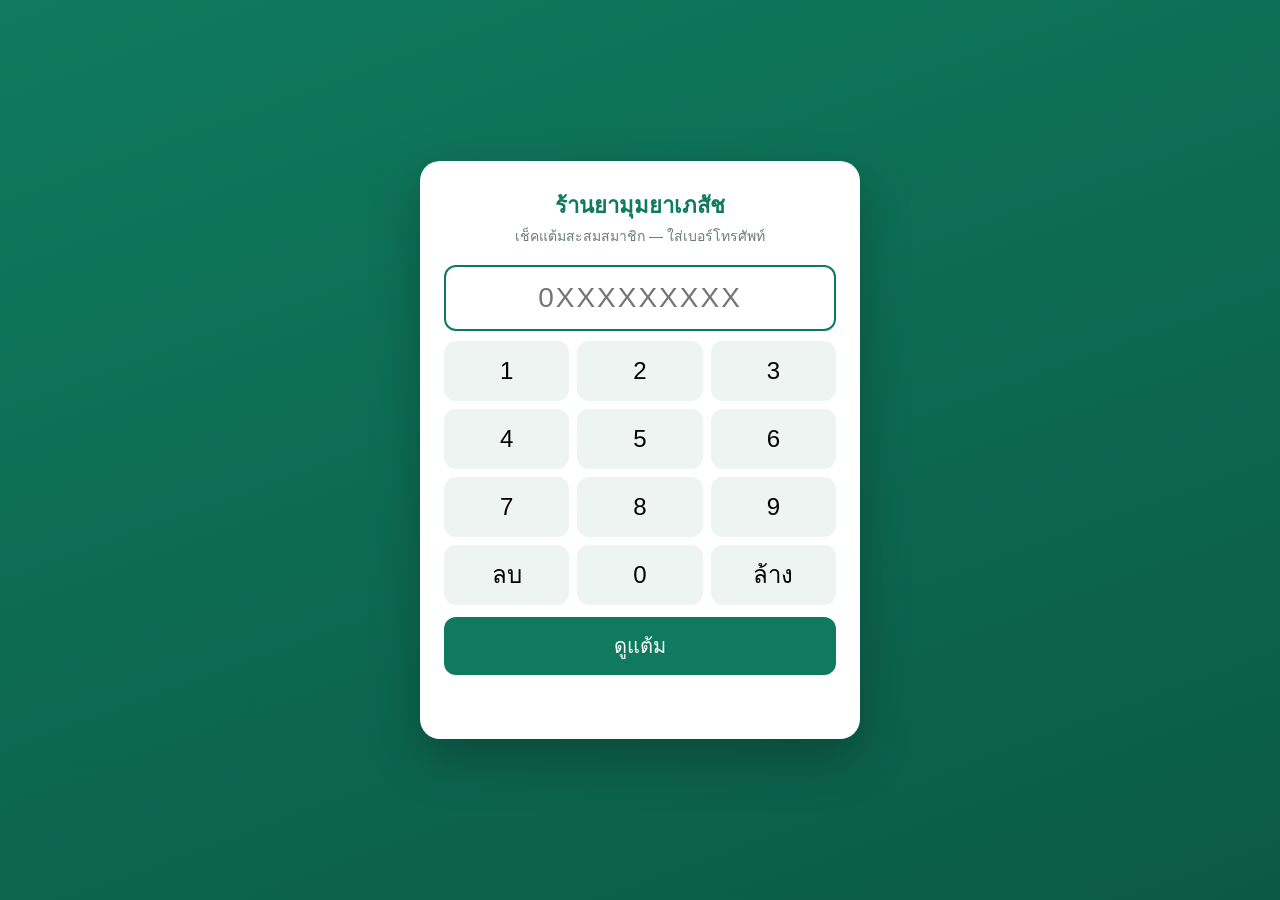
==== wwwroot/check.html @ e4d6a897 "ระบบสมาชิก ร้านยามุมยาเภสัช v1.1.0 (เชื่อม CW Pharma + อัปเดตอัตโนมัติ)" ====
<!doctype html>
<html lang="th">
<head>
<meta charset="utf-8">
<meta name="viewport" content="width=device-width, initial-scale=1">
<title>เช็คแต้มสมาชิก</title>
<style>
  :root { --brand: #0f7a5f; --ink: #1d2b28; --muted: #6b7c78; --line: #e2e9e7;
    --member: #7a8a86; --silver: #8d99ae; --gold: #c9971c; --platinum: #4b3f8f; }
  * { box-sizing: border-box; }
  body { margin: 0; min-height: 100vh; background: linear-gradient(160deg, #0f7a5f, #0b5a47); color: var(--ink);
    font: 17px/1.5 "Leelawadee UI", "Sarabun", "Noto Sans Thai", Tahoma, sans-serif; display: grid; place-items: center; padding: 16px; }
  .box { background: #fff; border-radius: 20px; width: min(440px, 100%); padding: 28px 24px; box-shadow: 0 20px 50px rgba(0,0,0,.25); text-align: center; }
  h1 { font-size: 22px; margin: 0 0 4px; color: var(--brand); }
  .muted { color: var(--muted); font-size: 14px; }
  input { width: 100%; font: inherit; font-size: 28px; letter-spacing: 2px; text-align: center; padding: 10px; border: 2px solid var(--line); border-radius: 12px; margin: 18px 0 10px; }
  input:focus { outline: none; border-color: var(--brand); }
  .pad { display: grid; grid-template-columns: repeat(3, 1fr); gap: 8px; }
  .pad button { font: inherit; font-size: 24px; padding: 12px; border: 0; border-radius: 12px; background: #eef4f2; cursor: pointer; }
  .pad button:active { background: #d6e9e2; }
  .go { width: 100%; margin-top: 12px; padding: 14px; font: inherit; font-size: 20px; border: 0; border-radius: 12px; background: var(--brand); color: #fff; cursor: pointer; }
  .pts { font-size: 64px; font-weight: 800; color: var(--brand); line-height: 1; margin: 10px 0 4px; }
  .badge { display: inline-block; padding: 2px 14px; border-radius: 99px; color: #fff; font-weight: 600; font-size: 15px; }
  .t-member { background: var(--member); } .t-silver { background: var(--silver); } .t-gold { background: var(--gold); } .t-platinum { background: var(--platinum); }
  .rw { display: flex; justify-content: space-between; padding: 8px 0; border-bottom: 1px solid var(--line); font-size: 15px; text-align: left; }
  .rw.ok b { color: var(--brand); }
  .err { color: #c0392b; margin-top: 10px; min-height: 1.5em; }
</style>
</head>
<body>
<div class="box" id="box"></div>
<script>
const TIER = { member: 'สมาชิก', silver: 'ซิลเวอร์', gold: 'โกลด์', platinum: 'แพลทินัม' };
const box = document.getElementById('box');
const esc = s => String(s ?? '').replace(/[&<>"']/g, c => ({ '&': '&amp;', '<': '&lt;', '>': '&gt;', '"': '&quot;', "'": '&#39;' }[c]));
const n = v => Number(v || 0).toLocaleString('th-TH', { maximumFractionDigits: 0 });
let shop = 'ร้านยามุมยาเภสัช', timer;

function form(msg = '') {
  clearTimeout(timer);
  box.innerHTML = `<h1>${esc(shop)}</h1><div class="muted">เช็คแต้มสะสมสมาชิก — ใส่เบอร์โทรศัพท์</div>
    <input id="ph" inputmode="numeric" maxlength="10" placeholder="0XXXXXXXXX" autofocus>
    <div class="pad">${[1,2,3,4,5,6,7,8,9,'ลบ',0,'ล้าง'].map(k => `<button data-k="${k}">${k}</button>`).join('')}</div>
    <button class="go" id="go">ดูแต้ม</button><div class="err">${esc(msg)}</div>`;
  const ph = document.getElementById('ph');
  box.querySelectorAll('[data-k]').forEach(b => b.onclick = () => {
    const k = b.dataset.k;
    ph.value = k === 'ลบ' ? ph.value.slice(0, -1) : k === 'ล้าง' ? '' : (ph.value + k).slice(0, 10);
  });
  ph.onkeydown = e => { if (e.key === 'Enter') check(ph.value); };
  document.getElementById('go').onclick = () => check(ph.value);
}

async function check(phone) {
  const res = await fetch('/api/check?phone=' + encodeURIComponent(phone));
  const d = await res.json();
  if (!res.ok) return form(d.error);
  box.innerHTML = `<div class="muted">สวัสดีคุณ</div><h1>${esc(d.name)}</h1>
    <div><span class="badge t-${d.tier}">${TIER[d.tier]}</span></div>
    <div class="pts">${n(d.points)}</div><div class="muted">แต้มสะสม</div>
    ${d.benefit ? `<p>สิทธิพิเศษ: ${esc(d.benefit)}</p>` : ''}
    ${d.nextTier ? `<p class="muted">ซื้อเพิ่มอีก ฿${n(d.toNextTier)} ภายใน 12 เดือน เพื่อเป็นระดับ ${TIER[d.nextTier]}</p>` : ''}
    <div style="margin-top:14px">${d.rewards.map(r => `<div class="rw ${d.points >= r.Points ? 'ok' : ''}"><span>${esc(r.Name)}</span><b>${n(r.Points)} แต้ม</b></div>`).join('')}</div>
    <p class="muted">แจ้งพนักงานเพื่อแลกของรางวัล</p><button class="go" onclick="form()">เสร็จสิ้น</button>`;
  timer = setTimeout(form, 20000);
}

fetch('/api/settings').then(r => r.json()).then(s => { shop = s.ShopName || shop; form(); }).catch(() => form());
</script>
</body>
</html>
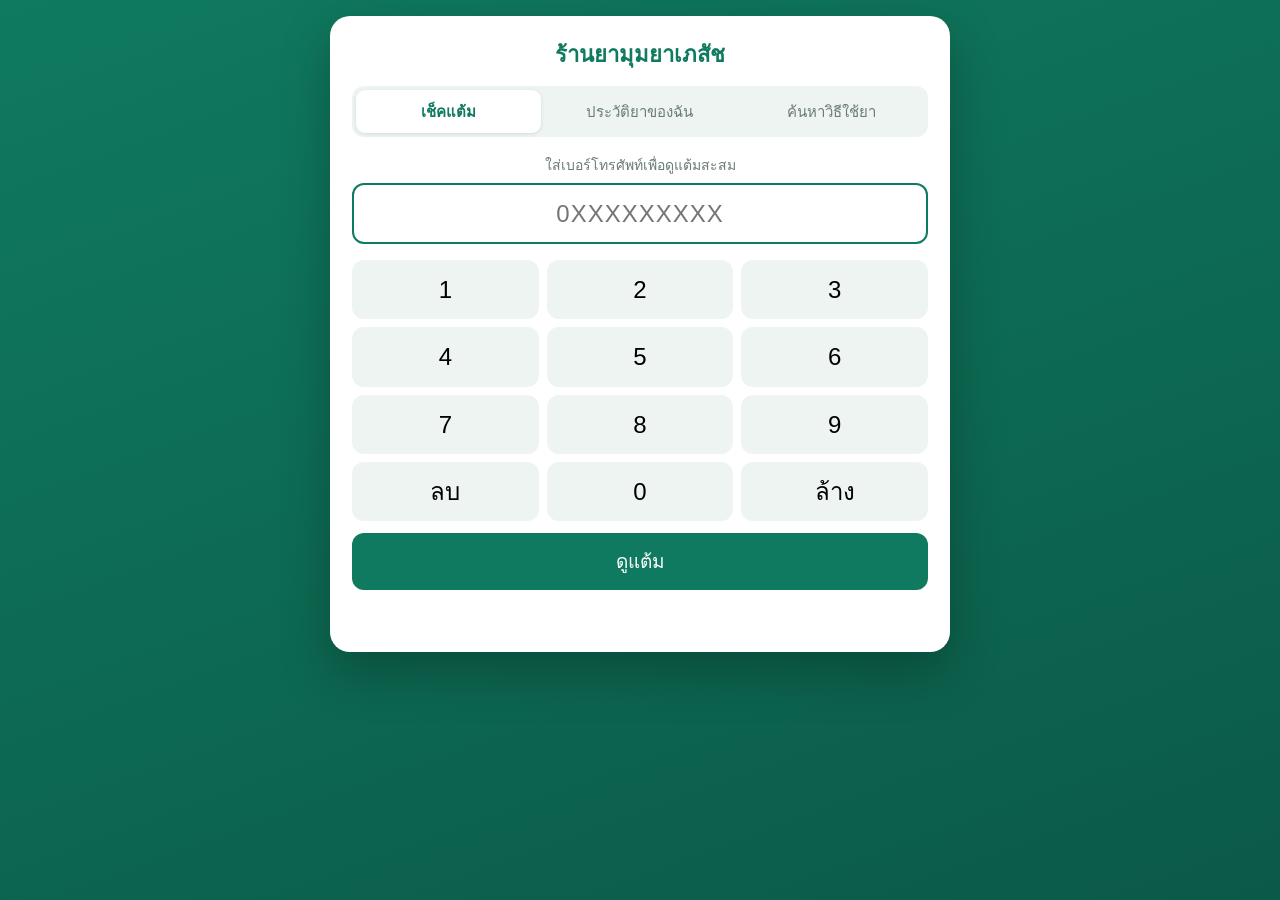
==== commit 764b88f8: "v1.2.0: ประวัติการจ่ายยาสำหรับลูกค้า และค้นหาวิธีใช้ยา - หน้าลูกค้าเพิ่มแท็บ "ประวัติยาของฉัน" (เบอร" ====
--- a/wwwroot/check.html
+++ b/wwwroot/check.html
@@ -3,69 +3,244 @@
 <head>
 <meta charset="utf-8">
 <meta name="viewport" content="width=device-width, initial-scale=1">
-<title>เช็คแต้มสมาชิก</title>
+<title>บริการลูกค้า</title>
 <style>
-  :root { --brand: #0f7a5f; --ink: #1d2b28; --muted: #6b7c78; --line: #e2e9e7;
+  :root { --brand: #0f7a5f; --brand-2: #e6f4ef; --ink: #1d2b28; --muted: #6b7c78; --line: #e2e9e7;
+    --danger: #c0392b; --danger-bg: #fdecea; --warn-bg: #fff6e0;
     --member: #7a8a86; --silver: #8d99ae; --gold: #c9971c; --platinum: #4b3f8f; }
   * { box-sizing: border-box; }
   body { margin: 0; min-height: 100vh; background: linear-gradient(160deg, #0f7a5f, #0b5a47); color: var(--ink);
-    font: 17px/1.5 "Leelawadee UI", "Sarabun", "Noto Sans Thai", Tahoma, sans-serif; display: grid; place-items: center; padding: 16px; }
-  .box { background: #fff; border-radius: 20px; width: min(440px, 100%); padding: 28px 24px; box-shadow: 0 20px 50px rgba(0,0,0,.25); text-align: center; }
-  h1 { font-size: 22px; margin: 0 0 4px; color: var(--brand); }
+    font: 17px/1.55 "Leelawadee UI", "Sarabun", "Noto Sans Thai", Tahoma, sans-serif; padding: 16px; overflow-x: hidden; }
+  .box { background: #fff; border-radius: 20px; width: min(620px, 100%); margin: 0 auto; padding: 22px 22px 26px; box-shadow: 0 20px 50px rgba(0,0,0,.25); }
+  h1 { font-size: 22px; margin: 0; color: var(--brand); text-align: center; }
+  h2 { font-size: 19px; margin: 0 0 4px; }
   .muted { color: var(--muted); font-size: 14px; }
-  input { width: 100%; font: inherit; font-size: 28px; letter-spacing: 2px; text-align: center; padding: 10px; border: 2px solid var(--line); border-radius: 12px; margin: 18px 0 10px; }
+  .center { text-align: center; }
+  .tabs { display: grid; grid-template-columns: repeat(3, 1fr); gap: 6px; margin: 14px 0 18px; background: #eef4f2; padding: 4px; border-radius: 12px; }
+  .tabs button { font: inherit; font-size: 15px; border: 0; background: none; padding: 10px 4px; border-radius: 9px; cursor: pointer; color: var(--muted); }
+  .tabs button.on { background: #fff; color: var(--brand); font-weight: 700; box-shadow: 0 1px 4px rgba(0,0,0,.1); }
+  input { width: 100%; font: inherit; font-size: 24px; letter-spacing: 1px; text-align: center; padding: 10px; border: 2px solid var(--line); border-radius: 12px; margin: 6px 0; }
   input:focus { outline: none; border-color: var(--brand); }
-  .pad { display: grid; grid-template-columns: repeat(3, 1fr); gap: 8px; }
-  .pad button { font: inherit; font-size: 24px; padding: 12px; border: 0; border-radius: 12px; background: #eef4f2; cursor: pointer; }
+  input.search { text-align: left; font-size: 19px; letter-spacing: 0; }
+  label.lb { display: block; font-size: 14px; color: var(--muted); margin-top: 8px; }
+  .pad { display: grid; grid-template-columns: repeat(3, 1fr); gap: 8px; margin-top: 10px; }
+  .pad button { font: inherit; font-size: 24px; padding: 11px; border: 0; border-radius: 12px; background: #eef4f2; cursor: pointer; }
   .pad button:active { background: #d6e9e2; }
-  .go { width: 100%; margin-top: 12px; padding: 14px; font: inherit; font-size: 20px; border: 0; border-radius: 12px; background: var(--brand); color: #fff; cursor: pointer; }
+  .go { width: 100%; margin-top: 12px; padding: 14px; font: inherit; font-size: 19px; border: 0; border-radius: 12px; background: var(--brand); color: #fff; cursor: pointer; }
+  .go.light { background: #eef4f2; color: var(--ink); }
   .pts { font-size: 64px; font-weight: 800; color: var(--brand); line-height: 1; margin: 10px 0 4px; }
   .badge { display: inline-block; padding: 2px 14px; border-radius: 99px; color: #fff; font-weight: 600; font-size: 15px; }
   .t-member { background: var(--member); } .t-silver { background: var(--silver); } .t-gold { background: var(--gold); } .t-platinum { background: var(--platinum); }
-  .rw { display: flex; justify-content: space-between; padding: 8px 0; border-bottom: 1px solid var(--line); font-size: 15px; text-align: left; }
+  .rw { display: flex; justify-content: space-between; gap: 10px; padding: 8px 0; border-bottom: 1px solid var(--line); font-size: 15px; }
   .rw.ok b { color: var(--brand); }
-  .err { color: #c0392b; margin-top: 10px; min-height: 1.5em; }
+  .err { color: var(--danger); margin-top: 10px; min-height: 1.5em; text-align: center; }
+  .list { margin-top: 10px; }
+  .item { display: block; width: 100%; text-align: left; font: inherit; background: none; border: 0; border-bottom: 1px solid var(--line); padding: 11px 4px; cursor: pointer; }
+  .item:hover { background: var(--brand-2); }
+  .item .nm { font-weight: 600; }
+  .item .sub { font-size: 14px; color: var(--muted); }
+  .item[disabled] { cursor: default; }
+  .item[disabled]:hover { background: none; }
+  .bill { margin-top: 14px; }
+  .bill-h { font-size: 14px; color: var(--muted); background: #f5f8f7; padding: 6px 10px; border-radius: 8px; }
+  .chips { display: flex; gap: 6px; margin: 10px 0 2px; }
+  .chip { font: inherit; font-size: 14px; padding: 6px 14px; border-radius: 99px; border: 1px solid var(--line); background: #fff; cursor: pointer; }
+  .chip.on { background: var(--brand); color: #fff; border-color: var(--brand); }
+  .sec { margin-top: 14px; }
+  .sec h3 { font-size: 15px; margin: 0 0 4px; color: var(--brand); }
+  .sec .txt { white-space: pre-line; background: #f7faf9; border-radius: 10px; padding: 10px 12px; }
+  .sec.warn h3 { color: var(--danger); }
+  .sec.warn .txt { background: var(--danger-bg); }
+  .note { margin-top: 16px; font-size: 13px; color: #8a5a00; background: var(--warn-bg); padding: 8px 12px; border-radius: 10px; }
+  .back { font: inherit; border: 0; background: none; color: var(--brand); cursor: pointer; padding: 0; margin-bottom: 8px; }
+  .tag { display: inline-block; font-size: 12px; padding: 0 8px; border-radius: 6px; background: var(--danger-bg); color: var(--danger); margin-left: 6px; }
+  .row-top { display: flex; justify-content: space-between; align-items: flex-start; gap: 10px; }
 </style>
 </head>
 <body>
-<div class="box" id="box"></div>
+<div class="box">
+  <h1 id="shop">ร้านยามุมยาเภสัช</h1>
+  <div class="tabs">
+    <button data-tab="points">เช็คแต้ม</button>
+    <button data-tab="history">ประวัติยาของฉัน</button>
+    <button data-tab="drugs">ค้นหาวิธีใช้ยา</button>
+  </div>
+  <div id="view"></div>
+</div>
 <script>
 const TIER = { member: 'สมาชิก', silver: 'ซิลเวอร์', gold: 'โกลด์', platinum: 'แพลทินัม' };
-const box = document.getElementById('box');
+const view = document.getElementById('view');
 const esc = s => String(s ?? '').replace(/[&<>"']/g, c => ({ '&': '&amp;', '<': '&lt;', '>': '&gt;', '"': '&quot;', "'": '&#39;' }[c]));
-const n = v => Number(v || 0).toLocaleString('th-TH', { maximumFractionDigits: 0 });
-let shop = 'ร้านยามุมยาเภสัช', timer;
-
-function form(msg = '') {
-  clearTimeout(timer);
-  box.innerHTML = `<h1>${esc(shop)}</h1><div class="muted">เช็คแต้มสะสมสมาชิก — ใส่เบอร์โทรศัพท์</div>
-    <input id="ph" inputmode="numeric" maxlength="10" placeholder="0XXXXXXXXX" autofocus>
-    <div class="pad">${[1,2,3,4,5,6,7,8,9,'ลบ',0,'ล้าง'].map(k => `<button data-k="${k}">${k}</button>`).join('')}</div>
-    <button class="go" id="go">ดูแต้ม</button><div class="err">${esc(msg)}</div>`;
-  const ph = document.getElementById('ph');
-  box.querySelectorAll('[data-k]').forEach(b => b.onclick = () => {
-    const k = b.dataset.k;
-    ph.value = k === 'ลบ' ? ph.value.slice(0, -1) : k === 'ล้าง' ? '' : (ph.value + k).slice(0, 10);
+const n = v => Number(v || 0).toLocaleString('th-TH', { maximumFractionDigits: 2 });
+const dateTh = s => s ? new Date(s.replace(' ', 'T')).toLocaleDateString('th-TH', { day: 'numeric', month: 'short', year: '2-digit' }) : '-';
+// ข้อความในฉลากยาบางตัวมีเครื่องหมาย markdown (** #) — ตัดออกให้อ่านง่าย
+const clean = s => String(s ?? '').replace(/\*\*/g, '').replace(/^#+\s*/gm, '').trim();
+let idleTimer, current = '';
+
+async function api(path, body) {
+  const res = await fetch('/api/' + path, body ? { method: 'POST', headers: { 'Content-Type': 'application/json' }, body: JSON.stringify(body) } : {});
+  const d = await res.json().catch(() => ({ error: 'เชื่อมต่อไม่ได้' }));
+  if (!res.ok) throw new Error(d.error || 'เกิดข้อผิดพลาด');
+  return d;
+}
+
+// ข้อมูลส่วนตัวบนจอ (แต้ม/ประวัติยา) ล้างเองเมื่อไม่มีการใช้งาน
+function armIdle(ms, fn) { clearTimeout(idleTimer); idleTimer = setTimeout(fn, ms); }
+['click', 'keydown', 'touchstart'].forEach(ev => document.addEventListener(ev, () => { if (idleTimer && current !== 'drugs') armIdle(idleMs, idleFn); }, true));
+let idleMs = 0, idleFn = null;
+function privateScreen(ms, fn) { idleMs = ms; idleFn = fn; armIdle(ms, fn); }
+function publicScreen() { clearTimeout(idleTimer); idleTimer = null; }
+
+function show(tab) {
+  current = tab;
+  document.querySelectorAll('[data-tab]').forEach(b => b.classList.toggle('on', b.dataset.tab === tab));
+  if (location.hash !== '#' + tab) history.replaceState(null, '', '#' + tab);
+  publicScreen();
+  ({ points: pointsForm, history: historyForm, drugs: drugSearch })[tab]();
+}
+document.querySelectorAll('[data-tab]').forEach(b => b.onclick = () => show(b.dataset.tab));
+
+function keypad(fields) {
+  let target = fields[0];
+  fields.forEach(f => ['focus', 'pointerdown', 'click'].forEach(ev => f.addEventListener(ev, () => target = f)));
+  view.querySelectorAll('[data-k]').forEach(b => {
+    b.onmousedown = e => e.preventDefault(); // กดปุ่มแล้วช่องที่พิมพ์อยู่ไม่หลุดโฟกัส
+    b.onclick = () => {
+      const k = b.dataset.k, max = +target.maxLength || 10;
+      target.value = k === 'ลบ' ? target.value.slice(0, -1) : k === 'ล้าง' ? '' : (target.value + k).slice(0, max);
+      if (target === fields[0] && fields[1] && target.value.length >= 10) { target = fields[1]; fields[1].focus(); }
+    };
   });
-  ph.onkeydown = e => { if (e.key === 'Enter') check(ph.value); };
-  document.getElementById('go').onclick = () => check(ph.value);
-}
-
-async function check(phone) {
-  const res = await fetch('/api/check?phone=' + encodeURIComponent(phone));
-  const d = await res.json();
-  if (!res.ok) return form(d.error);
-  box.innerHTML = `<div class="muted">สวัสดีคุณ</div><h1>${esc(d.name)}</h1>
+}
+const padHtml = `<div class="pad">${[1, 2, 3, 4, 5, 6, 7, 8, 9, 'ลบ', 0, 'ล้าง'].map(k => `<button type="button" data-k="${k}">${k}</button>`).join('')}</div>`;
+
+// ---------- เช็คแต้ม ----------
+function pointsForm(msg = '') {
+  view.innerHTML = `<div class="muted center">ใส่เบอร์โทรศัพท์เพื่อดูแต้มสะสม</div>
+    <input id="ph" inputmode="numeric" maxlength="10" placeholder="0XXXXXXXXX" autocomplete="off">
+    ${padHtml}<button class="go" id="go">ดูแต้ม</button><div class="err">${esc(msg)}</div>`;
+  const ph = view.querySelector('#ph');
+  keypad([ph]); ph.focus();
+  const go = () => checkPoints(ph.value);
+  ph.onkeydown = e => { if (e.key === 'Enter') go(); };
+  view.querySelector('#go').onclick = go;
+}
+
+async function checkPoints(phone) {
+  let d;
+  try { d = await api('check?phone=' + encodeURIComponent(phone)); } catch (e) { return pointsForm(e.message); }
+  view.innerHTML = `<div class="center"><div class="muted">สวัสดีคุณ</div><h2>${esc(d.name)}</h2>
     <div><span class="badge t-${d.tier}">${TIER[d.tier]}</span></div>
     <div class="pts">${n(d.points)}</div><div class="muted">แต้มสะสม</div>
     ${d.benefit ? `<p>สิทธิพิเศษ: ${esc(d.benefit)}</p>` : ''}
-    ${d.nextTier ? `<p class="muted">ซื้อเพิ่มอีก ฿${n(d.toNextTier)} ภายใน 12 เดือน เพื่อเป็นระดับ ${TIER[d.nextTier]}</p>` : ''}
+    ${d.nextTier ? `<p class="muted">ซื้อเพิ่มอีก ฿${n(d.toNextTier)} ภายใน 12 เดือน เพื่อเป็นระดับ ${TIER[d.nextTier]}</p>` : ''}</div>
     <div style="margin-top:14px">${d.rewards.map(r => `<div class="rw ${d.points >= r.Points ? 'ok' : ''}"><span>${esc(r.Name)}</span><b>${n(r.Points)} แต้ม</b></div>`).join('')}</div>
-    <p class="muted">แจ้งพนักงานเพื่อแลกของรางวัล</p><button class="go" onclick="form()">เสร็จสิ้น</button>`;
-  timer = setTimeout(form, 20000);
-}
-
-fetch('/api/settings').then(r => r.json()).then(s => { shop = s.ShopName || shop; form(); }).catch(() => form());
+    <p class="muted center">แจ้งพนักงานเพื่อแลกของรางวัล</p><button class="go" id="done">เสร็จสิ้น</button>`;
+  view.querySelector('#done').onclick = () => pointsForm();
+  privateScreen(20000, () => pointsForm());
+}
+
+// ---------- ประวัติการจ่ายยา (ต้องใช้ PIN) ----------
+function historyForm(msg = '') {
+  view.innerHTML = `<div class="muted center">ดูประวัติการรับยาของคุณ — ใช้เบอร์โทร + PIN<br>(ยังไม่มี PIN? ขอให้พนักงานตั้งให้ที่เคาน์เตอร์)</div>
+    <label class="lb">เบอร์โทรศัพท์</label><input id="ph" inputmode="numeric" maxlength="10" placeholder="0XXXXXXXXX" autocomplete="off">
+    <label class="lb">PIN</label><input id="pin" type="password" inputmode="numeric" maxlength="6" placeholder="••••" autocomplete="off">
+    ${padHtml}<button class="go" id="go">ดูประวัติยา</button><div class="err">${esc(msg)}</div>`;
+  const ph = view.querySelector('#ph'), pin = view.querySelector('#pin');
+  keypad([ph, pin]); ph.focus();
+  const go = () => loadHistory(ph.value, pin.value);
+  pin.onkeydown = ph.onkeydown = e => { if (e.key === 'Enter') go(); };
+  view.querySelector('#go').onclick = go;
+}
+
+let hist = null, histMode = 'drugs';
+async function loadHistory(phone, pin) {
+  try { hist = await api('my/history', { phone, pin }); } catch (e) { return historyForm(e.message); }
+  histMode = 'drugs';
+  renderHistory();
+}
+
+function renderHistory() {
+  privateScreen(90000, logout);
+  const items = hist.items;
+  let body;
+  if (!items.length) body = '<p class="muted center">ยังไม่มีประวัติการรับยา</p>';
+  else if (histMode === 'drugs') {
+    // รวมเป็นรายการยา (ล่าสุดก่อน)
+    const map = new Map();
+    items.forEach(i => {
+      const k = i.ProductId || i.Name;
+      if (!map.has(k)) map.set(k, { ...i, times: 0 });
+      if (!i.Returned) map.get(k).times++;
+    });
+    body = [...map.values()].map(d => `<button class="item" ${d.ProductId ? `data-drug="${d.ProductId}"` : 'disabled'}>
+      <div class="nm">${esc(d.Name)}</div>
+      <div class="sub">ล่าสุด ${dateTh(d.Date)} · ${n(d.Qty)} ${esc(d.Unit || '')}${d.times > 1 ? ` · รับ ${d.times} ครั้ง` : ''}${d.HasInfo ? ' · แตะเพื่อดูวิธีใช้ →' : ''}</div></button>`).join('');
+  } else {
+    const bills = [];
+    items.forEach(i => { let b = bills[bills.length - 1]; if (!b || b.id !== i.OrderId) bills.push(b = { id: i.OrderId, code: i.Code, date: i.Date, lines: [] }); b.lines.push(i); });
+    body = bills.map(b => `<div class="bill"><div class="bill-h">${dateTh(b.date)} · ${esc(b.code)}</div>
+      ${b.lines.map(i => `<button class="item" ${i.ProductId ? `data-drug="${i.ProductId}"` : 'disabled'}>
+        <div class="nm">${esc(i.Name)}${i.Returned ? '<span class="tag">คืนแล้ว</span>' : ''}</div>
+        <div class="sub">${n(i.Qty)} ${esc(i.Unit || '')}${i.HasInfo ? ' · แตะเพื่อดูวิธีใช้ →' : ''}</div></button>`).join('')}</div>`).join('');
+  }
+  view.innerHTML = `<div class="row-top"><div><div class="muted">ประวัติการรับยาของ</div><h2>คุณ${esc(hist.name)}</h2></div>
+      <button class="chip" id="out">ออก</button></div>
+    <div class="chips"><button class="chip ${histMode === 'drugs' ? 'on' : ''}" data-mode="drugs">ยาของฉัน</button>
+      <button class="chip ${histMode === 'bills' ? 'on' : ''}" data-mode="bills">ตามวันที่ซื้อ</button></div>
+    <div class="list">${body}</div>
+    <div class="note">หน้านี้จะออกจากระบบเองเมื่อไม่มีการใช้งาน 90 วินาที</div>`;
+  view.querySelector('#out').onclick = logout;
+  view.querySelectorAll('[data-mode]').forEach(b => b.onclick = () => { histMode = b.dataset.mode; renderHistory(); });
+  view.querySelectorAll('[data-drug]').forEach(b => b.onclick = () => drugDetail(+b.dataset.drug, renderHistory));
+}
+
+function logout() { hist = null; if (current === 'history') historyForm(); }
+
+// ---------- ค้นหาวิธีใช้ยา (ทุกคนใช้ได้) ----------
+let lastQ = '';
+function drugSearch() {
+  view.innerHTML = `<div class="muted center">พิมพ์ชื่อยา ชื่อการค้า หรือชื่อสามัญ (ไทย/อังกฤษ)</div>
+    <input id="q" class="search" placeholder="เช่น พาราเซตามอล, Paracetamol, ยาเขียว" autocomplete="off" value="${esc(lastQ)}">
+    <div class="list" id="res"></div>`;
+  const q = view.querySelector('#q'), res = view.querySelector('#res');
+  let t, seq = 0;
+  const run = async () => {
+    lastQ = q.value.trim();
+    if (lastQ.length < 2) { res.innerHTML = '<p class="muted center">พิมพ์อย่างน้อย 2 ตัวอักษร</p>'; return; }
+    const my = ++seq;
+    let rows;
+    try { rows = await api('drugs?q=' + encodeURIComponent(lastQ)); } catch (e) { res.innerHTML = `<div class="err">${esc(e.message)}</div>`; return; }
+    if (my !== seq) return;
+    res.innerHTML = rows.length ? rows.map(r => `<button class="item" data-drug="${r.Id}">
+      <div class="nm">${esc(r.Name)}</div>
+      ${r.Generic ? `<div class="sub">ตัวยา: ${esc(r.Generic)}</div>` : ''}${r.ByUse ? `<div class="sub">พบคำว่า "${esc(lastQ)}" ในสรรพคุณ/วิธีใช้</div>` : ''}
+      <div class="sub">${esc(clean(r.Snippet))}</div></button>`).join('')
+      : '<p class="muted center">ไม่พบยาที่มีข้อมูลวิธีใช้ — สอบถามเภสัชกรได้ที่เคาน์เตอร์</p>';
+    res.querySelectorAll('[data-drug]').forEach(b => b.onclick = () => drugDetail(+b.dataset.drug, drugSearch));
+  };
+  q.oninput = () => { clearTimeout(t); t = setTimeout(run, 300); };
+  q.focus();
+  if (lastQ) run(); else res.innerHTML = '<p class="muted center">ผลการค้นหาจะแสดงที่นี่</p>';
+}
+
+async function drugDetail(id, back) {
+  let d;
+  try { d = await api('drugs/' + id); } catch (e) { view.innerHTML = `<button class="back" id="bk">← กลับ</button><div class="err">${esc(e.message)}</div>`; view.querySelector('#bk').onclick = () => back(); return; }
+  const sec = (title, text, cls = '') => text ? `<div class="sec ${cls}"><h3>${title}</h3><div class="txt">${esc(clean(text))}</div></div>` : '';
+  view.innerHTML = `<button class="back" id="bk">← กลับ</button>
+    <h2>${esc(d.Name)}</h2>${d.Generic ? `<div class="muted">ตัวยา: ${esc(d.Generic)}</div>` : ''}
+    ${sec('สรรพคุณ', d.Property)}${sec('วิธีใช้', d.Using)}${sec('ข้อควรระวัง / คำเตือน', d.Warning, 'warn')}
+    ${!d.Property && !d.Using && !d.Warning ? '<p class="muted">ยังไม่มีข้อมูลวิธีใช้ของยานี้ — สอบถามเภสัชกรได้ที่เคาน์เตอร์</p>' : ''}
+    <div class="note">ข้อมูลนี้เป็นคำแนะนำทั่วไป ให้ใช้ยาตามที่เภสัชกรหรือแพทย์แนะนำและตามฉลากที่ได้รับ หากมีโรคประจำตัว ตั้งครรภ์ หรือแพ้ยา ปรึกษาเภสัชกรก่อนใช้</div>`;
+  view.querySelector('#bk').onclick = () => back();
+  window.scrollTo(0, 0);
+}
+
+fetch('/api/settings').then(r => r.json()).then(s => { if (s.ShopName) document.getElementById('shop').textContent = s.ShopName; }).catch(() => {});
+const fromHash = () => { const h = location.hash.slice(1); return ['points', 'history', 'drugs'].includes(h) ? h : 'points'; };
+window.addEventListener('hashchange', () => { if (fromHash() !== current) show(fromHash()); });
+show(fromHash());
 </script>
 </body>
 </html>
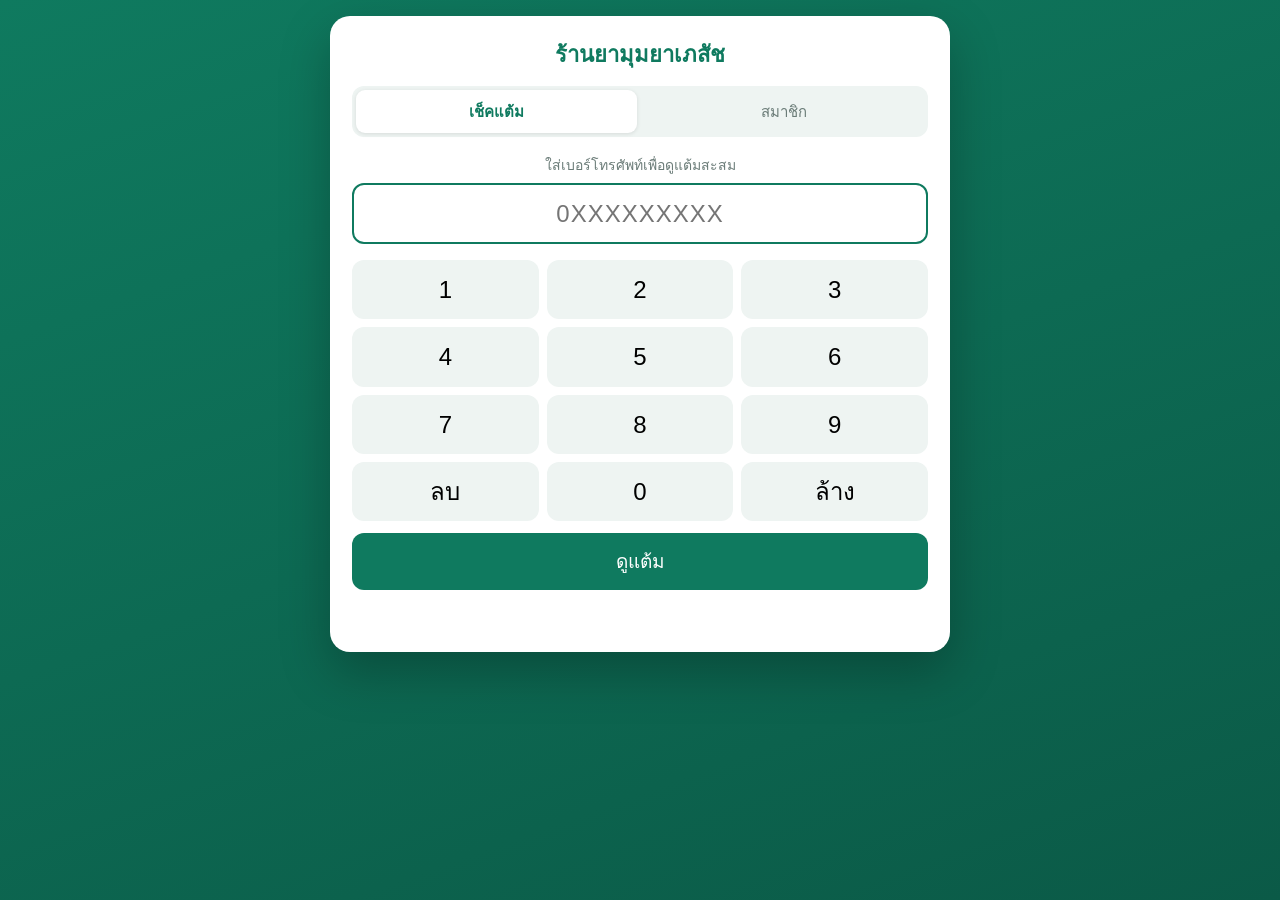
==== commit e8f7b64d: "v1.8.0: แต้มจาก CW, แก้ไขข้อมูลลูกค้าลง CW, คำนวณแต้ม - v1.6.0: เอาค้นหาวิธีใช้ยาออก เหลือเฉพาะพื้นท" ====
--- a/wwwroot/check.html
+++ b/wwwroot/check.html
@@ -3,68 +3,95 @@
 <head>
 <meta charset="utf-8">
 <meta name="viewport" content="width=device-width, initial-scale=1">
-<title>บริการลูกค้า</title>
+<title>สมาชิก</title>
 <style>
   :root { --brand: #0f7a5f; --brand-2: #e6f4ef; --ink: #1d2b28; --muted: #6b7c78; --line: #e2e9e7;
-    --danger: #c0392b; --danger-bg: #fdecea; --warn-bg: #fff6e0;
+    --danger: #c0392b; --danger-bg: #fdecea; --warn: #8a5a00; --warn-bg: #fff6e0;
     --member: #7a8a86; --silver: #8d99ae; --gold: #c9971c; --platinum: #4b3f8f; }
   * { box-sizing: border-box; }
+  html { background: #0b5a47; }
   body { margin: 0; min-height: 100vh; background: linear-gradient(160deg, #0f7a5f, #0b5a47); color: var(--ink);
     font: 17px/1.55 "Leelawadee UI", "Sarabun", "Noto Sans Thai", Tahoma, sans-serif; padding: 16px; overflow-x: hidden; }
   .box { background: #fff; border-radius: 20px; width: min(620px, 100%); margin: 0 auto; padding: 22px 22px 26px; box-shadow: 0 20px 50px rgba(0,0,0,.25); }
   h1 { font-size: 22px; margin: 0; color: var(--brand); text-align: center; }
-  h2 { font-size: 19px; margin: 0 0 4px; }
+  h2 { font-size: 19px; margin: 0; }
+  h3 { font-size: 15px; margin: 0 0 6px; }
   .muted { color: var(--muted); font-size: 14px; }
+  .small { font-size: 14px; }
   .center { text-align: center; }
-  .tabs { display: grid; grid-template-columns: repeat(3, 1fr); gap: 6px; margin: 14px 0 18px; background: #eef4f2; padding: 4px; border-radius: 12px; }
+  .num { font-variant-numeric: tabular-nums; }
+  .tabs { display: grid; grid-template-columns: repeat(2, 1fr); gap: 6px; margin: 14px 0 18px; background: #eef4f2; padding: 4px; border-radius: 12px; }
+  [hidden] { display: none !important; }
   .tabs button { font: inherit; font-size: 15px; border: 0; background: none; padding: 10px 4px; border-radius: 9px; cursor: pointer; color: var(--muted); }
   .tabs button.on { background: #fff; color: var(--brand); font-weight: 700; box-shadow: 0 1px 4px rgba(0,0,0,.1); }
+  .sub-h { margin: 6px 0 16px; }
   input { width: 100%; font: inherit; font-size: 24px; letter-spacing: 1px; text-align: center; padding: 10px; border: 2px solid var(--line); border-radius: 12px; margin: 6px 0; }
   input:focus { outline: none; border-color: var(--brand); }
-  input.search { text-align: left; font-size: 19px; letter-spacing: 0; }
   label.lb { display: block; font-size: 14px; color: var(--muted); margin-top: 8px; }
   .pad { display: grid; grid-template-columns: repeat(3, 1fr); gap: 8px; margin-top: 10px; }
   .pad button { font: inherit; font-size: 24px; padding: 11px; border: 0; border-radius: 12px; background: #eef4f2; cursor: pointer; }
   .pad button:active { background: #d6e9e2; }
   .go { width: 100%; margin-top: 12px; padding: 14px; font: inherit; font-size: 19px; border: 0; border-radius: 12px; background: var(--brand); color: #fff; cursor: pointer; }
+  .go:disabled { opacity: .6; }
   .go.light { background: #eef4f2; color: var(--ink); }
+  .link { font: inherit; font-size: 14px; border: 0; background: none; color: var(--brand); cursor: pointer; padding: 6px 0; text-decoration: underline; }
   .pts { font-size: 64px; font-weight: 800; color: var(--brand); line-height: 1; margin: 10px 0 4px; }
   .badge { display: inline-block; padding: 2px 14px; border-radius: 99px; color: #fff; font-weight: 600; font-size: 15px; }
   .t-member { background: var(--member); } .t-silver { background: var(--silver); } .t-gold { background: var(--gold); } .t-platinum { background: var(--platinum); }
-  .rw { display: flex; justify-content: space-between; gap: 10px; padding: 8px 0; border-bottom: 1px solid var(--line); font-size: 15px; }
+  .rw { display: flex; justify-content: space-between; gap: 10px; padding: 10px 2px; border-bottom: 1px solid var(--line); font-size: 15px; }
   .rw.ok b { color: var(--brand); }
   .err { color: var(--danger); margin-top: 10px; min-height: 1.5em; text-align: center; }
-  .list { margin-top: 10px; }
+  .okmsg { color: var(--brand); margin-top: 10px; text-align: center; }
+  .row-top { display: flex; justify-content: space-between; align-items: flex-start; gap: 10px; }
+  .chip { font: inherit; font-size: 14px; padding: 6px 14px; border-radius: 99px; border: 1px solid var(--line); background: #fff; cursor: pointer; white-space: nowrap; }
+  .chip.on { background: var(--brand); color: #fff; border-color: var(--brand); }
+  .chips { display: flex; gap: 6px; margin: 18px 0 4px; overflow-x: auto; padding-bottom: 4px; }
+  .card { margin-top: 12px; padding: 14px 16px; border-radius: 14px; background: var(--brand-2); }
+  .ptcard { display: flex; justify-content: space-between; align-items: center; gap: 12px; }
+  .ptnum { font-size: 42px; font-weight: 800; color: var(--brand); line-height: 1; }
+  .bar { height: 8px; border-radius: 99px; background: #fff; overflow: hidden; margin: 8px 0 4px; }
+  .bar > div { height: 100%; background: var(--brand); }
+  .bday { margin-top: 12px; padding: 10px 14px; border-radius: 12px; background: var(--warn-bg); color: var(--warn); }
+  .health { margin-top: 12px; padding: 12px 14px; border-radius: 14px; border: 1px solid var(--line); }
+  .allergy { color: var(--danger); font-weight: 600; }
+  .disease { color: var(--warn); }
   .item { display: block; width: 100%; text-align: left; font: inherit; background: none; border: 0; border-bottom: 1px solid var(--line); padding: 11px 4px; cursor: pointer; }
   .item:hover { background: var(--brand-2); }
-  .item .nm { font-weight: 600; }
-  .item .sub { font-size: 14px; color: var(--muted); }
   .item[disabled] { cursor: default; }
   .item[disabled]:hover { background: none; }
-  .bill { margin-top: 14px; }
-  .bill-h { font-size: 14px; color: var(--muted); background: #f5f8f7; padding: 6px 10px; border-radius: 8px; }
-  .chips { display: flex; gap: 6px; margin: 10px 0 2px; }
-  .chip { font: inherit; font-size: 14px; padding: 6px 14px; border-radius: 99px; border: 1px solid var(--line); background: #fff; cursor: pointer; }
-  .chip.on { background: var(--brand); color: #fff; border-color: var(--brand); }
+  .nm { font-weight: 600; }
+  .sub { font-size: 14px; color: var(--muted); }
+  .tag { display: inline-block; font-size: 12px; padding: 0 8px; border-radius: 6px; background: var(--danger-bg); color: var(--danger); margin-left: 6px; }
+  .plus { color: var(--brand); font-weight: 700; }
+  .minus { color: var(--danger); font-weight: 700; }
+  .bill-lines { padding: 4px 4px 10px 12px; border-bottom: 1px solid var(--line); font-size: 14px; }
+  .bill-lines div { display: flex; justify-content: space-between; gap: 10px; padding: 2px 0; }
+  .stats { display: grid; grid-template-columns: repeat(2, 1fr); gap: 8px; margin-top: 10px; }
+  .stat { background: #f5f8f7; border-radius: 10px; padding: 8px 12px; }
+  .stat b { display: block; font-size: 20px; }
   .sec { margin-top: 14px; }
-  .sec h3 { font-size: 15px; margin: 0 0 4px; color: var(--brand); }
+  .sec h3 { color: var(--brand); }
   .sec .txt { white-space: pre-line; background: #f7faf9; border-radius: 10px; padding: 10px 12px; }
   .sec.warn h3 { color: var(--danger); }
   .sec.warn .txt { background: var(--danger-bg); }
-  .note { margin-top: 16px; font-size: 13px; color: #8a5a00; background: var(--warn-bg); padding: 8px 12px; border-radius: 10px; }
+  .note { margin-top: 16px; font-size: 13px; color: var(--warn); background: var(--warn-bg); padding: 8px 12px; border-radius: 10px; }
   .back { font: inherit; border: 0; background: none; color: var(--brand); cursor: pointer; padding: 0; margin-bottom: 8px; }
-  .tag { display: inline-block; font-size: 12px; padding: 0 8px; border-radius: 6px; background: var(--danger-bg); color: var(--danger); margin-left: 6px; }
-  .row-top { display: flex; justify-content: space-between; align-items: flex-start; gap: 10px; }
+  .ef input, .ef textarea { font-size: 17px; letter-spacing: 0; text-align: left; }
+  .ef textarea { width: 100%; font: inherit; font-size: 17px; padding: 10px; border: 2px solid var(--line); border-radius: 12px; margin: 6px 0; resize: vertical; }
+  .ef textarea:focus { outline: none; border-color: var(--brand); }
+  .pend { font-size: 13px; color: var(--warn); }
+  .empty { padding: 20px; text-align: center; color: var(--muted); font-size: 15px; }
+  @media (max-width: 480px) { body { padding: 10px; } .box { padding: 18px 14px 22px; border-radius: 16px; } .pts { font-size: 54px; } }
 </style>
 </head>
 <body>
 <div class="box">
   <h1 id="shop">ร้านยามุมยาเภสัช</h1>
-  <div class="tabs">
+  <div class="tabs" id="tabs" hidden>
     <button data-tab="points">เช็คแต้ม</button>
-    <button data-tab="history">ประวัติยาของฉัน</button>
-    <button data-tab="drugs">ค้นหาวิธีใช้ยา</button>
+    <button data-tab="member">สมาชิก</button>
   </div>
+  <div class="muted center sub-h" id="subtitle" hidden>พื้นที่สมาชิก</div>
   <div id="view"></div>
 </div>
 <script>
@@ -72,34 +99,43 @@
 const view = document.getElementById('view');
 const esc = s => String(s ?? '').replace(/[&<>"']/g, c => ({ '&': '&amp;', '<': '&lt;', '>': '&gt;', '"': '&quot;', "'": '&#39;' }[c]));
 const n = v => Number(v || 0).toLocaleString('th-TH', { maximumFractionDigits: 2 });
-const dateTh = s => s ? new Date(s.replace(' ', 'T')).toLocaleDateString('th-TH', { day: 'numeric', month: 'short', year: '2-digit' }) : '-';
+const baht = v => '฿' + Number(v || 0).toLocaleString('th-TH', { minimumFractionDigits: 0, maximumFractionDigits: 2 });
+const toDate = s => s ? new Date(s.replace(' ', 'T')) : null;
+const dateTh = s => { const d = toDate(s); return d && d.getFullYear() > 1900 ? d.toLocaleDateString('th-TH', { day: 'numeric', month: 'short', year: '2-digit' }) : '-'; };
 // ข้อความในฉลากยาบางตัวมีเครื่องหมาย markdown (** #) — ตัดออกให้อ่านง่าย
 const clean = s => String(s ?? '').replace(/\*\*/g, '').replace(/^#+\s*/gm, '').trim();
-let idleTimer, current = '';
+
+// PUBLIC = เปิดผ่านเว็บไซต์ (มือถือลูกค้า) / ไม่ใช่ = แท็บเล็ตหน้าร้าน
+let PUBLIC = false, current = '', token = null, me = null, meTab = 'drugs';
 
 async function api(path, body) {
-  const res = await fetch('/api/' + path, body ? { method: 'POST', headers: { 'Content-Type': 'application/json' }, body: JSON.stringify(body) } : {});
-  const d = await res.json().catch(() => ({ error: 'เชื่อมต่อไม่ได้' }));
+  const headers = {};
+  if (token) headers.Authorization = 'Bearer ' + token;
+  if (body) headers['Content-Type'] = 'application/json';
+  const res = await fetch('/api/' + path, body ? { method: 'POST', headers, body: JSON.stringify(body) } : { headers });
+  const d = await res.json().catch(() => ({ error: 'เชื่อมต่อไม่ได้ กรุณาลองใหม่' }));
+  if (res.status === 401 && token) { token = me = null; memberLogin(d.error); throw new Error(d.error); }
   if (!res.ok) throw new Error(d.error || 'เกิดข้อผิดพลาด');
   return d;
 }
 
-// ข้อมูลส่วนตัวบนจอ (แต้ม/ประวัติยา) ล้างเองเมื่อไม่มีการใช้งาน
-function armIdle(ms, fn) { clearTimeout(idleTimer); idleTimer = setTimeout(fn, ms); }
-['click', 'keydown', 'touchstart'].forEach(ev => document.addEventListener(ev, () => { if (idleTimer && current !== 'drugs') armIdle(idleMs, idleFn); }, true));
-let idleMs = 0, idleFn = null;
-function privateScreen(ms, fn) { idleMs = ms; idleFn = fn; armIdle(ms, fn); }
-function publicScreen() { clearTimeout(idleTimer); idleTimer = null; }
+// ข้อมูลส่วนตัวบนจอ ล้างเองเมื่อไม่มีการใช้งาน (หน้าร้าน 90 วินาที / มือถือ 15 นาที เท่ากับฝั่งเซิร์ฟเวอร์)
+let idleTimer = null, idleFn = null;
+const idleMs = () => PUBLIC ? 15 * 60000 : 90000;
+function privateScreen(fn) { idleFn = fn; clearTimeout(idleTimer); idleTimer = setTimeout(fn, idleMs()); }
+function publicScreen() { clearTimeout(idleTimer); idleTimer = idleFn = null; }
+['click', 'keydown', 'touchstart'].forEach(ev => document.addEventListener(ev, () => { if (idleFn) { clearTimeout(idleTimer); idleTimer = setTimeout(idleFn, idleMs()); } }, true));
 
 function show(tab) {
   current = tab;
   document.querySelectorAll('[data-tab]').forEach(b => b.classList.toggle('on', b.dataset.tab === tab));
-  if (location.hash !== '#' + tab) history.replaceState(null, '', '#' + tab);
   publicScreen();
-  ({ points: pointsForm, history: historyForm, drugs: drugSearch })[tab]();
+  if (tab === 'points') pointsForm(); else if (me) renderMe(); else memberLogin();
 }
 document.querySelectorAll('[data-tab]').forEach(b => b.onclick = () => show(b.dataset.tab));
 
+// ---------- ปุ่มตัวเลขบนจอ (เฉพาะแท็บเล็ตหน้าร้าน) ----------
+const padHtml = () => PUBLIC ? '' : `<div class="pad">${[1, 2, 3, 4, 5, 6, 7, 8, 9, 'ลบ', 0, 'ล้าง'].map(k => `<button type="button" data-k="${k}">${k}</button>`).join('')}</div>`;
 function keypad(fields) {
   let target = fields[0];
   fields.forEach(f => ['focus', 'pointerdown', 'click'].forEach(ev => f.addEventListener(ev, () => target = f)));
@@ -108,17 +144,17 @@
     b.onclick = () => {
       const k = b.dataset.k, max = +target.maxLength || 10;
       target.value = k === 'ลบ' ? target.value.slice(0, -1) : k === 'ล้าง' ? '' : (target.value + k).slice(0, max);
-      if (target === fields[0] && fields[1] && target.value.length >= 10) { target = fields[1]; fields[1].focus(); }
+      const i = fields.indexOf(target);
+      if (fields[i + 1] && target.value.length >= max) { target = fields[i + 1]; target.focus(); }
     };
   });
 }
-const padHtml = `<div class="pad">${[1, 2, 3, 4, 5, 6, 7, 8, 9, 'ลบ', 0, 'ล้าง'].map(k => `<button type="button" data-k="${k}">${k}</button>`).join('')}</div>`;
-
-// ---------- เช็คแต้ม ----------
+
+// ---------- เช็คแต้มด้วยเบอร์ (เฉพาะแท็บเล็ตหน้าร้าน) ----------
 function pointsForm(msg = '') {
   view.innerHTML = `<div class="muted center">ใส่เบอร์โทรศัพท์เพื่อดูแต้มสะสม</div>
-    <input id="ph" inputmode="numeric" maxlength="10" placeholder="0XXXXXXXXX" autocomplete="off">
-    ${padHtml}<button class="go" id="go">ดูแต้ม</button><div class="err">${esc(msg)}</div>`;
+    <input id="ph" type="tel" inputmode="numeric" maxlength="10" placeholder="0XXXXXXXXX" autocomplete="off">
+    ${padHtml()}<button class="go" id="go">ดูแต้ม</button><div class="err">${esc(msg)}</div>`;
   const ph = view.querySelector('#ph');
   keypad([ph]); ph.focus();
   const go = () => checkPoints(ph.value);
@@ -130,117 +166,209 @@
   let d;
   try { d = await api('check?phone=' + encodeURIComponent(phone)); } catch (e) { return pointsForm(e.message); }
   view.innerHTML = `<div class="center"><div class="muted">สวัสดีคุณ</div><h2>${esc(d.name)}</h2>
-    <div><span class="badge t-${d.tier}">${TIER[d.tier]}</span></div>
+    <div style="margin-top:6px"><span class="badge t-${d.tier}">${TIER[d.tier]}</span></div>
     <div class="pts">${n(d.points)}</div><div class="muted">แต้มสะสม</div>
-    ${d.benefit ? `<p>สิทธิพิเศษ: ${esc(d.benefit)}</p>` : ''}
-    ${d.nextTier ? `<p class="muted">ซื้อเพิ่มอีก ฿${n(d.toNextTier)} ภายใน 12 เดือน เพื่อเป็นระดับ ${TIER[d.nextTier]}</p>` : ''}</div>
-    <div style="margin-top:14px">${d.rewards.map(r => `<div class="rw ${d.points >= r.Points ? 'ok' : ''}"><span>${esc(r.Name)}</span><b>${n(r.Points)} แต้ม</b></div>`).join('')}</div>
-    <p class="muted center">แจ้งพนักงานเพื่อแลกของรางวัล</p><button class="go" id="done">เสร็จสิ้น</button>`;
+    ${d.nextTier ? `<p class="muted">ซื้อเพิ่มอีก ${baht(d.toNextTier)} ภายใน 12 เดือน เพื่อเป็นระดับ ${TIER[d.nextTier]}</p>` : ''}</div>
+    <p class="muted center">ดูประวัติยาและแต้มแบบละเอียด ที่แท็บ "สมาชิก"</p><button class="go" id="done">เสร็จสิ้น</button>`;
   view.querySelector('#done').onclick = () => pointsForm();
-  privateScreen(20000, () => pointsForm());
-}
-
-// ---------- ประวัติการจ่ายยา (ต้องใช้ PIN) ----------
-function historyForm(msg = '') {
-  view.innerHTML = `<div class="muted center">ดูประวัติการรับยาของคุณ — ใช้เบอร์โทร + PIN<br>(ยังไม่มี PIN? ขอให้พนักงานตั้งให้ที่เคาน์เตอร์)</div>
-    <label class="lb">เบอร์โทรศัพท์</label><input id="ph" inputmode="numeric" maxlength="10" placeholder="0XXXXXXXXX" autocomplete="off">
+  privateScreen(() => pointsForm());
+}
+
+// ---------- เข้าสู่ระบบสมาชิก ----------
+function memberLogin(msg = '') {
+  me = null;
+  view.innerHTML = `<div class="muted center">เข้าสู่ระบบด้วยเบอร์โทร + PIN<br>(ยังไม่มี PIN? ขอให้พนักงานตั้งให้ที่ร้าน)</div>
+    <label class="lb">เบอร์โทรศัพท์</label><input id="ph" type="tel" inputmode="numeric" maxlength="10" placeholder="0XXXXXXXXX" autocomplete="off">
     <label class="lb">PIN</label><input id="pin" type="password" inputmode="numeric" maxlength="6" placeholder="••••" autocomplete="off">
-    ${padHtml}<button class="go" id="go">ดูประวัติยา</button><div class="err">${esc(msg)}</div>`;
-  const ph = view.querySelector('#ph'), pin = view.querySelector('#pin');
-  keypad([ph, pin]); ph.focus();
-  const go = () => loadHistory(ph.value, pin.value);
+    ${padHtml()}<button class="go" id="go">เข้าสู่ระบบ</button><div class="err">${esc(msg)}</div>`;
+  const ph = view.querySelector('#ph'), pin = view.querySelector('#pin'), btn = view.querySelector('#go');
+  keypad([ph, pin]); if (!PUBLIC) ph.focus();
+  const go = async () => {
+    btn.disabled = true;
+    try {
+      const d = await api('my/login', { phone: ph.value, pin: pin.value });
+      token = d.token; me = d; meTab = 'drugs';
+      renderMe();
+    } catch (e) { memberLogin(e.message); }
+  };
   pin.onkeydown = ph.onkeydown = e => { if (e.key === 'Enter') go(); };
-  view.querySelector('#go').onclick = go;
-}
-
-let hist = null, histMode = 'drugs';
-async function loadHistory(phone, pin) {
-  try { hist = await api('my/history', { phone, pin }); } catch (e) { return historyForm(e.message); }
-  histMode = 'drugs';
-  renderHistory();
-}
-
-function renderHistory() {
-  privateScreen(90000, logout);
-  const items = hist.items;
-  let body;
-  if (!items.length) body = '<p class="muted center">ยังไม่มีประวัติการรับยา</p>';
-  else if (histMode === 'drugs') {
-    // รวมเป็นรายการยา (ล่าสุดก่อน)
-    const map = new Map();
-    items.forEach(i => {
-      const k = i.ProductId || i.Name;
-      if (!map.has(k)) map.set(k, { ...i, times: 0 });
-      if (!i.Returned) map.get(k).times++;
-    });
-    body = [...map.values()].map(d => `<button class="item" ${d.ProductId ? `data-drug="${d.ProductId}"` : 'disabled'}>
-      <div class="nm">${esc(d.Name)}</div>
-      <div class="sub">ล่าสุด ${dateTh(d.Date)} · ${n(d.Qty)} ${esc(d.Unit || '')}${d.times > 1 ? ` · รับ ${d.times} ครั้ง` : ''}${d.HasInfo ? ' · แตะเพื่อดูวิธีใช้ →' : ''}</div></button>`).join('');
-  } else {
-    const bills = [];
-    items.forEach(i => { let b = bills[bills.length - 1]; if (!b || b.id !== i.OrderId) bills.push(b = { id: i.OrderId, code: i.Code, date: i.Date, lines: [] }); b.lines.push(i); });
-    body = bills.map(b => `<div class="bill"><div class="bill-h">${dateTh(b.date)} · ${esc(b.code)}</div>
-      ${b.lines.map(i => `<button class="item" ${i.ProductId ? `data-drug="${i.ProductId}"` : 'disabled'}>
-        <div class="nm">${esc(i.Name)}${i.Returned ? '<span class="tag">คืนแล้ว</span>' : ''}</div>
-        <div class="sub">${n(i.Qty)} ${esc(i.Unit || '')}${i.HasInfo ? ' · แตะเพื่อดูวิธีใช้ →' : ''}</div></button>`).join('')}</div>`).join('');
-  }
-  view.innerHTML = `<div class="row-top"><div><div class="muted">ประวัติการรับยาของ</div><h2>คุณ${esc(hist.name)}</h2></div>
-      <button class="chip" id="out">ออก</button></div>
-    <div class="chips"><button class="chip ${histMode === 'drugs' ? 'on' : ''}" data-mode="drugs">ยาของฉัน</button>
-      <button class="chip ${histMode === 'bills' ? 'on' : ''}" data-mode="bills">ตามวันที่ซื้อ</button></div>
-    <div class="list">${body}</div>
-    <div class="note">หน้านี้จะออกจากระบบเองเมื่อไม่มีการใช้งาน 90 วินาที</div>`;
+  btn.onclick = go;
+}
+
+async function logout() {
+  try { if (token) await api('my/logout', {}); } catch {}
+  token = me = null;
+  publicScreen();
+  if (current === 'member') memberLogin();
+}
+
+// ---------- หน้าสมาชิก ----------
+function renderMe() {
+  privateScreen(logout);
+  const m = me;
+  const pct = m.NextTier ? Math.max(0, Math.min(100, (m.Spend365 - m.TierMin) / (m.NextTierMin - m.TierMin) * 100)) : 100;
+  const tabs = [['drugs', 'ยาของฉัน'], ['bills', 'ประวัติการซื้อ'], ['points', 'แต้ม'], ['rewards', m.PointSource === 'cw' ? 'ใช้แต้ม' : 'ของรางวัล']];
+  view.innerHTML = `
+    <div class="row-top"><div><div class="muted">สวัสดี</div><h2>คุณ${esc(m.name)}</h2></div>
+      <button class="chip" id="out">ออกจากระบบ</button></div>
+    ${m.BirthdayMonth ? '<div class="bday">🎂 สุขสันต์เดือนเกิด! แสดงหน้านี้ที่ร้านเพื่อรับสิทธิพิเศษวันเกิด</div>' : ''}
+    <div class="card"><div class="ptcard">
+      <div><span class="badge t-${m.Tier}">${TIER[m.Tier]}</span>${m.Benefit ? `<div class="sub" style="margin-top:6px">${esc(m.Benefit)}</div>` : ''}</div>
+      <div class="center"><div class="ptnum num">${n(m.Points)}</div><div class="sub">แต้มสะสม</div></div></div>
+      ${m.NextTier ? `<div class="bar"><div style="width:${pct}%"></div></div>
+        <div class="sub">ซื้ออีก ${baht(m.ToNextTier)} ภายใน 12 เดือน เป็นระดับ ${TIER[m.NextTier]}</div>`
+        : '<div class="sub" style="margin-top:8px">คุณอยู่ระดับสูงสุดแล้ว ขอบคุณที่ไว้วางใจ</div>'}
+    </div>
+    <div class="health"><h3>ข้อมูลสุขภาพที่ร้านบันทึกไว้</h3>
+      ${m.Allergy ? `<div class="allergy">⚠ แพ้ยา: ${esc(m.Allergy)}</div>` : '<div class="sub">ไม่มีข้อมูลการแพ้ยา</div>'}
+      ${m.Disease ? `<div class="disease">โรคประจำตัว: ${esc(m.Disease)}</div>` : ''}
+      ${(m.PendingEdits || []).length ? `<div class="pend" style="margin-top:6px">⏳ ส่งคำขอแก้ไข ${m.PendingEdits.length} รายการ รอเภสัชกรตรวจสอบ</div>` : ''}
+      <div class="sub" style="margin-top:4px">ข้อมูลไม่ถูกต้อง หรือแพ้ยาแต่ยังไม่มีในระบบ? <button class="link" id="edit">แก้ไขข้อมูลของฉัน</button></div></div>
+    <div class="chips">${tabs.map(([k, t]) => `<button class="chip ${meTab === k ? 'on' : ''}" data-me="${k}">${t}</button>`).join('')}</div>
+    <div id="meBody">${({ drugs: myDrugs, bills: myBills, points: myPoints, rewards: myRewards })[meTab]()}</div>
+    <div style="text-align:center;margin-top:16px"><button class="link" id="chpin">เปลี่ยน PIN</button></div>
+    <div class="note">ข้อมูลเป็นความลับส่วนตัว — กด "ออกจากระบบ" เมื่อใช้เสร็จ (ออกเองเมื่อไม่ได้ใช้งาน ${PUBLIC ? '15 นาที' : '90 วินาที'})</div>`;
   view.querySelector('#out').onclick = logout;
-  view.querySelectorAll('[data-mode]').forEach(b => b.onclick = () => { histMode = b.dataset.mode; renderHistory(); });
-  view.querySelectorAll('[data-drug]').forEach(b => b.onclick = () => drugDetail(+b.dataset.drug, renderHistory));
-}
-
-function logout() { hist = null; if (current === 'history') historyForm(); }
-
-// ---------- ค้นหาวิธีใช้ยา (ทุกคนใช้ได้) ----------
-let lastQ = '';
-function drugSearch() {
-  view.innerHTML = `<div class="muted center">พิมพ์ชื่อยา ชื่อการค้า หรือชื่อสามัญ (ไทย/อังกฤษ)</div>
-    <input id="q" class="search" placeholder="เช่น พาราเซตามอล, Paracetamol, ยาเขียว" autocomplete="off" value="${esc(lastQ)}">
-    <div class="list" id="res"></div>`;
-  const q = view.querySelector('#q'), res = view.querySelector('#res');
-  let t, seq = 0;
-  const run = async () => {
-    lastQ = q.value.trim();
-    if (lastQ.length < 2) { res.innerHTML = '<p class="muted center">พิมพ์อย่างน้อย 2 ตัวอักษร</p>'; return; }
-    const my = ++seq;
-    let rows;
-    try { rows = await api('drugs?q=' + encodeURIComponent(lastQ)); } catch (e) { res.innerHTML = `<div class="err">${esc(e.message)}</div>`; return; }
-    if (my !== seq) return;
-    res.innerHTML = rows.length ? rows.map(r => `<button class="item" data-drug="${r.Id}">
-      <div class="nm">${esc(r.Name)}</div>
-      ${r.Generic ? `<div class="sub">ตัวยา: ${esc(r.Generic)}</div>` : ''}${r.ByUse ? `<div class="sub">พบคำว่า "${esc(lastQ)}" ในสรรพคุณ/วิธีใช้</div>` : ''}
-      <div class="sub">${esc(clean(r.Snippet))}</div></button>`).join('')
-      : '<p class="muted center">ไม่พบยาที่มีข้อมูลวิธีใช้ — สอบถามเภสัชกรได้ที่เคาน์เตอร์</p>';
-    res.querySelectorAll('[data-drug]').forEach(b => b.onclick = () => drugDetail(+b.dataset.drug, drugSearch));
-  };
-  q.oninput = () => { clearTimeout(t); t = setTimeout(run, 300); };
-  q.focus();
-  if (lastQ) run(); else res.innerHTML = '<p class="muted center">ผลการค้นหาจะแสดงที่นี่</p>';
-}
-
-async function drugDetail(id, back) {
+  view.querySelector('#chpin').onclick = changePinForm;
+  view.querySelector('#edit').onclick = () => editForm();
+  view.querySelectorAll('[data-me]').forEach(b => b.onclick = () => { meTab = b.dataset.me; renderMe(); });
+  view.querySelectorAll('[data-drug]').forEach(b => b.onclick = () => drugDetail(+b.dataset.drug));
+  view.querySelectorAll('[data-bill]').forEach(b => b.onclick = () => toggleBill(b));
+}
+
+function myDrugs() {
+  if (!me.Items.length) return '<div class="empty">ยังไม่มีประวัติการรับยา</div>';
+  const map = new Map();
+  me.Items.forEach(i => {
+    const k = i.ProductId || i.Name;
+    if (!map.has(k)) map.set(k, { ...i, times: 0 });
+    if (!i.Returned) map.get(k).times++;
+  });
+  return [...map.values()].map(d => `<button class="item" ${d.ProductId && d.HasInfo ? `data-drug="${d.ProductId}"` : 'disabled'}>
+    <div class="nm">${esc(d.Name)}</div>
+    <div class="sub">ล่าสุด ${dateTh(d.Date)} · ${n(d.Qty)} ${esc(d.Unit || '')}${d.times > 1 ? ` · รับ ${d.times} ครั้ง` : ''}${d.HasInfo ? ' · แตะเพื่อดูวิธีใช้ →' : ''}</div></button>`).join('');
+}
+
+function myBills() {
+  if (!me.Bills.length) return '<div class="empty">ยังไม่มีประวัติการซื้อ</div>';
+  return me.Bills.map(b => `<button class="item" data-bill="${b.Id}">
+    <div class="row-top"><span class="nm">${dateTh(b.Date)}</span><span class="nm num">${baht(b.Net)}</span></div>
+    <div class="sub">${esc(b.Code)}${b.Returned ? ` · คืนสินค้า ${baht(b.Returned)}` : ''}${b.Points ? ` · <span class="plus">+${n(b.Points)} แต้ม</span>` : ''}${b.PayPoints ? ` · <span class="minus">ใช้ ${n(b.PayPoints)} แต้ม</span>` : ''} · แตะดูรายการ</div></button>`).join('');
+}
+
+function toggleBill(btn) {
+  const next = btn.nextElementSibling;
+  if (next && next.classList.contains('bill-lines')) { next.remove(); return; }
+  const id = +btn.dataset.bill;
+  const lines = me.Items.filter(i => i.OrderId === id);
+  const div = document.createElement('div');
+  div.className = 'bill-lines';
+  div.innerHTML = lines.length ? lines.map(i => `<div><span>${esc(i.Name)}${i.Returned ? '<span class="tag">คืนแล้ว</span>' : ''}</span>
+    <span class="num" style="white-space:nowrap">${n(i.Qty)} ${esc(i.Unit || '')}</span></div>`).join('') : '<div class="sub">ไม่มีรายการ</div>';
+  btn.after(div);
+}
+
+function myPoints() {
+  // ประวัติแต้มรวมจากฝั่งเซิร์ฟเวอร์ (ได้จากบิล / ใช้เป็นส่วนลด / แลก-ปรับ) เรียงล่าสุดก่อน
+  const rows = me.PointHistory || [];
+  const cw = me.PointSource === 'cw';
+  return `<div class="stats">
+      <div class="stat"><span class="sub">ได้จากการซื้อ</span><b class="num plus">+${n(me.Earned)}</b></div>
+      <div class="stat"><span class="sub">${cw ? 'ใช้เป็นส่วนลด' : 'แลกไปแล้ว'}</span><b class="num minus">-${n(me.Redeemed)}</b></div>
+      ${me.Adjusted ? `<div class="stat"><span class="sub">ปรับแต้ม</span><b class="num">${me.Adjusted > 0 ? '+' : ''}${n(me.Adjusted)}</b></div>` : ''}
+      <div class="stat"><span class="sub">คงเหลือ</span><b class="num">${n(me.Points)}</b></div></div>
+    <div class="sub" style="margin:10px 0 4px">${esc(me.PointInfo || '')}</div>
+    ${rows.length ? rows.map(r => `<div class="rw"><span><span class="sub">${dateTh(r.Date)}</span><br>${esc(r.Text)}</span>
+      <b class="num ${r.Points > 0 ? 'plus' : 'minus'}" style="white-space:nowrap">${r.Points > 0 ? '+' : ''}${n(r.Points)}</b></div>`).join('')
+      : '<div class="empty">ยังไม่มีความเคลื่อนไหวของแต้ม</div>'}`;
+}
+
+function myRewards() {
+  if (me.PointSource === 'cw')
+    return `<div class="card"><h3>ใช้แต้มแทนเงินสด</h3>
+      <div>คุณมี <b class="num">${n(me.Points)}</b> แต้ม</div>
+      <div class="sub" style="margin-top:6px">ใช้แต้มเป็นส่วนลดได้ตอนชำระเงินที่ร้าน — แจ้งพนักงานว่าต้องการใช้แต้มก่อนชำระเงิน</div></div>`;
+  if (!me.Rewards.length) return '<div class="empty">ยังไม่มีของรางวัล</div>';
+  return me.Rewards.map(r => `<div class="rw ${me.Points >= r.Points ? 'ok' : ''}"><span>${esc(r.Name)}
+      ${r.Note ? `<br><span class="sub">${esc(r.Note)}</span>` : ''}</span>
+    <span style="text-align:right;white-space:nowrap"><b>${n(r.Points)} แต้ม</b><br>
+      <span class="sub">${me.Points >= r.Points ? '✓ แลกได้' : 'อีก ' + n(r.Points - me.Points) + ' แต้ม'}</span></span></div>`).join('')
+    + '<div class="sub" style="margin-top:8px">แลกของรางวัลได้ที่ร้าน แจ้งพนักงานพร้อมเบอร์โทร</div>';
+}
+
+async function drugDetail(id) {
   let d;
-  try { d = await api('drugs/' + id); } catch (e) { view.innerHTML = `<button class="back" id="bk">← กลับ</button><div class="err">${esc(e.message)}</div>`; view.querySelector('#bk').onclick = () => back(); return; }
+  try { d = await api('my/drug/' + id); } catch (e) { if (token) alert(e.message); return; }
   const sec = (title, text, cls = '') => text ? `<div class="sec ${cls}"><h3>${title}</h3><div class="txt">${esc(clean(text))}</div></div>` : '';
   view.innerHTML = `<button class="back" id="bk">← กลับ</button>
     <h2>${esc(d.Name)}</h2>${d.Generic ? `<div class="muted">ตัวยา: ${esc(d.Generic)}</div>` : ''}
     ${sec('สรรพคุณ', d.Property)}${sec('วิธีใช้', d.Using)}${sec('ข้อควรระวัง / คำเตือน', d.Warning, 'warn')}
-    ${!d.Property && !d.Using && !d.Warning ? '<p class="muted">ยังไม่มีข้อมูลวิธีใช้ของยานี้ — สอบถามเภสัชกรได้ที่เคาน์เตอร์</p>' : ''}
-    <div class="note">ข้อมูลนี้เป็นคำแนะนำทั่วไป ให้ใช้ยาตามที่เภสัชกรหรือแพทย์แนะนำและตามฉลากที่ได้รับ หากมีโรคประจำตัว ตั้งครรภ์ หรือแพ้ยา ปรึกษาเภสัชกรก่อนใช้</div>`;
-  view.querySelector('#bk').onclick = () => back();
+    ${!d.Property && !d.Using && !d.Warning ? '<p class="muted">ยังไม่มีข้อมูลวิธีใช้ของยานี้ — สอบถามเภสัชกรได้ที่ร้าน</p>' : ''}
+    <div class="note">ให้ใช้ยาตามที่เภสัชกรหรือแพทย์แนะนำและตามฉลากที่ได้รับ หากมีโรคประจำตัว ตั้งครรภ์ หรือแพ้ยา ปรึกษาเภสัชกรก่อนใช้</div>`;
+  view.querySelector('#bk').onclick = renderMe;
   window.scrollTo(0, 0);
 }
 
+function changePinForm(msg = '', ok = false) {
+  view.innerHTML = `<button class="back" id="bk">← กลับ</button><h2>เปลี่ยน PIN</h2>
+    <label class="lb">PIN ปัจจุบัน</label><input id="cur" type="password" inputmode="numeric" maxlength="6" autocomplete="off">
+    <label class="lb">PIN ใหม่ (ตัวเลข 4-6 หลัก)</label><input id="np" type="password" inputmode="numeric" maxlength="6" autocomplete="off">
+    <label class="lb">ยืนยัน PIN ใหม่</label><input id="np2" type="password" inputmode="numeric" maxlength="6" autocomplete="off">
+    ${padHtml()}<button class="go" id="go">บันทึก PIN ใหม่</button><div class="${ok ? 'okmsg' : 'err'}">${esc(msg)}</div>`;
+  const cur = view.querySelector('#cur'), np = view.querySelector('#np'), np2 = view.querySelector('#np2');
+  keypad([cur, np, np2]);
+  view.querySelector('#bk').onclick = renderMe;
+  view.querySelector('#go').onclick = async () => {
+    if (np.value !== np2.value) return changePinForm('PIN ใหม่ทั้งสองช่องไม่ตรงกัน');
+    try { await api('my/pin', { current: cur.value, pin: np.value }); changePinForm('เปลี่ยน PIN เรียบร้อย ครั้งหน้าใช้ PIN ใหม่', true); }
+    catch (e) { if (token) changePinForm(e.message); }
+  };
+}
+
+// ---------- ขอแก้ไขข้อมูลส่วนตัว (เภสัชกรตรวจก่อนบันทึกลงระบบร้าน) ----------
+const EDIT_FIELDS = [
+  ['Phone', 'เบอร์โทร', 'tel'], ['Email', 'อีเมล', 'email'], ['BirthDate', 'วันเกิด', 'date'],
+  ['Address', 'ที่อยู่', 'area'], ['Allergy', 'แพ้ยา (ชื่อยา / อาการ)', 'area'], ['Disease', 'โรคประจำตัว', 'area']];
+
+function editForm(msg = '', ok = false) {
+  const c = me.Contact || {};
+  const pend = Object.fromEntries((me.PendingEdits || []).map(p => [p.Field, p.NewValue]));
+  const rej = me.RejectedEdits || [];
+  const label = k => EDIT_FIELDS.find(f => f[0] === k)?.[1] || k;
+  view.innerHTML = `<button class="back" id="bk">← กลับ</button><h2>แก้ไขข้อมูลของฉัน</h2>
+    <div class="sub">แก้ช่องที่ต้องการแล้วกดส่ง เภสัชกรจะตรวจสอบก่อนบันทึกลงระบบร้าน</div>
+    ${rej.map(r => `<div class="pend" style="margin-top:8px">✗ คำขอแก้ ${esc(label(r.Field))} ไม่ได้รับอนุมัติ${r.Note ? ': ' + esc(r.Note) : ''}</div>`).join('')}
+    <div class="ef">${EDIT_FIELDS.map(([k, t, type]) => `<label class="lb">${t}</label>
+      ${type === 'area' ? `<textarea id="f_${k}" rows="2" maxlength="500">${esc(c[k])}</textarea>`
+        : `<input id="f_${k}" type="${type}" value="${esc(c[k])}" ${type === 'tel' ? 'inputmode="numeric" maxlength="10"' : type === 'email' ? 'maxlength="50"' : ''} autocomplete="off">`}
+      ${k in pend ? `<div class="pend">⏳ รอตรวจสอบ: ${esc(pend[k] || '(ลบข้อมูล)')}</div>` : ''}`).join('')}
+    <label class="lb">หมายเหตุถึงเภสัชกร (ถ้ามี)</label><textarea id="f_note" rows="2" maxlength="300"></textarea></div>
+    <button class="go" id="go">ส่งคำขอแก้ไข</button><div class="${ok ? 'okmsg' : 'err'}">${esc(msg)}</div>`;
+  view.querySelector('#bk').onclick = renderMe;
+  const btn = view.querySelector('#go');
+  btn.onclick = async () => {
+    const body = { note: view.querySelector('#f_note').value };
+    EDIT_FIELDS.forEach(([k]) => { const v = view.querySelector('#f_' + k).value; if (v.trim() !== (c[k] || '').trim()) body[k] = v; });
+    if (Object.keys(body).length === 1) return editForm('ยังไม่ได้แก้ไขข้อมูล');
+    btn.disabled = true;
+    try { me = { ...me, ...(await api('my/edit', body)) }; editForm('ส่งคำขอแล้ว เภสัชกรจะตรวจสอบและบันทึกให้', true); }
+    catch (e) { if (token) editForm(e.message); }
+  };
+  window.scrollTo(0, 0);
+}
+
+// ---------- เริ่มต้น ----------
 fetch('/api/settings').then(r => r.json()).then(s => { if (s.ShopName) document.getElementById('shop').textContent = s.ShopName; }).catch(() => {});
-const fromHash = () => { const h = location.hash.slice(1); return ['points', 'history', 'drugs'].includes(h) ? h : 'points'; };
-window.addEventListener('hashchange', () => { if (fromHash() !== current) show(fromHash()); });
-show(fromHash());
+api('mode').then(m => { PUBLIC = !!m.public; }).catch(() => {}).then(() => {
+  if (PUBLIC) {
+    // เว็บไซต์: มีแค่พื้นที่สมาชิก (ต้องใช้ PIN)
+    document.getElementById('subtitle').hidden = false;
+    show('member');
+  } else {
+    document.getElementById('tabs').hidden = false;
+    show(location.hash === '#member' || location.hash === '#history' ? 'member' : 'points');
+  }
+});
 </script>
 </body>
 </html>
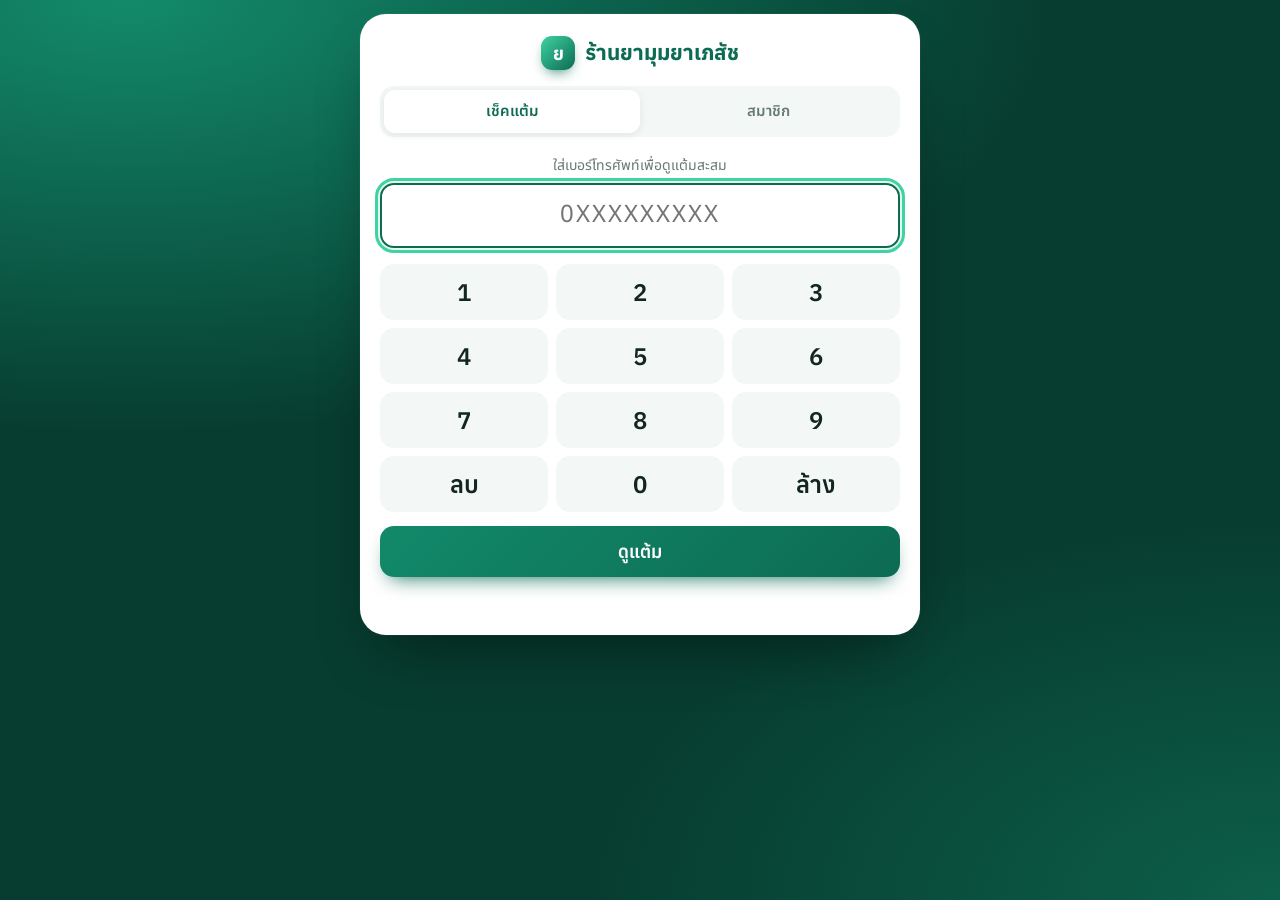
==== commit acf93020: "v1.11.0: เข้าผ่าน LINE (LIFF), แจ้งเตือน LINE OA + webhook, หน้าสมาชิกดีไซน์ใหม่ - v1.10: หน้าสมาชิก" ====
--- a/wwwroot/check.html
+++ b/wwwroot/check.html
@@ -2,61 +2,138 @@
 <html lang="th">
 <head>
 <meta charset="utf-8">
-<meta name="viewport" content="width=device-width, initial-scale=1">
-<title>สมาชิก</title>
+<meta name="viewport" content="width=device-width, initial-scale=1, viewport-fit=cover">
+<meta name="theme-color" content="#0a5a45">
+<title>สมาชิก ยามุมยาเภสัช</title>
+<link rel="preconnect" href="https://fonts.googleapis.com">
+<link rel="preconnect" href="https://fonts.gstatic.com" crossorigin>
+<link rel="stylesheet" href="https://fonts.googleapis.com/css2?family=Anuphan:wght@500;600;700&family=Noto+Sans+Thai:wght@400;500;600&display=swap">
 <style>
-  :root { --brand: #0f7a5f; --brand-2: #e6f4ef; --ink: #1d2b28; --muted: #6b7c78; --line: #e2e9e7;
-    --danger: #c0392b; --danger-bg: #fdecea; --warn: #8a5a00; --warn-bg: #fff6e0;
-    --member: #7a8a86; --silver: #8d99ae; --gold: #c9971c; --platinum: #4b3f8f; }
-  * { box-sizing: border-box; }
-  html { background: #0b5a47; }
-  body { margin: 0; min-height: 100vh; background: linear-gradient(160deg, #0f7a5f, #0b5a47); color: var(--ink);
-    font: 17px/1.55 "Leelawadee UI", "Sarabun", "Noto Sans Thai", Tahoma, sans-serif; padding: 16px; overflow-x: hidden; }
-  .box { background: #fff; border-radius: 20px; width: min(620px, 100%); margin: 0 auto; padding: 22px 22px 26px; box-shadow: 0 20px 50px rgba(0,0,0,.25); }
-  h1 { font-size: 22px; margin: 0; color: var(--brand); text-align: center; }
-  h2 { font-size: 19px; margin: 0; }
-  h3 { font-size: 15px; margin: 0 0 6px; }
+  /* โทนร้านยา: เขียวเข้ม + มิ้นต์ / การ์ดสมาชิกเปลี่ยนสีตามระดับ / ภาพเคลื่อนไหวปิดเองถ้าเครื่องตั้งลดการเคลื่อนไหว */
+  :root {
+    --deep: #073d30; --brand: #0c6b53; --brand-2: #e7f5ef; --mint: #3fd3a1; --mint-2: #b9f0dc;
+    --paper: #ffffff; --soft: #f3f8f6; --ink: #13261f; --muted: #667a73; --line: #e2ebe7;
+    --danger: #c0392b; --danger-bg: #fdecea; --warn: #8a5a00; --warn-bg: #fff5dc; --line-green: #06c755;
+    --t-member: linear-gradient(135deg, #3d5a52, #1f3a33); --t-silver: linear-gradient(135deg, #8e9bb0, #4f5c70);
+    --t-gold: linear-gradient(135deg, #e0b14a, #9a6a12); --t-platinum: linear-gradient(135deg, #6a5bc4, #2b2163);
+    --f-display: "Anuphan", "Noto Sans Thai", "Leelawadee UI", Tahoma, sans-serif;
+    --f-body: "Noto Sans Thai", "Leelawadee UI", "Sarabun", Tahoma, sans-serif;
+    --ease: cubic-bezier(.2, .8, .2, 1);
+  }
+  * { box-sizing: border-box; -webkit-tap-highlight-color: transparent; }
+  html { background: var(--deep); }
+  body { margin: 0; min-height: 100vh; color: var(--ink); font: 16px/1.6 var(--f-body); overflow-x: hidden;
+    padding: max(14px, env(safe-area-inset-top)) 14px max(24px, env(safe-area-inset-bottom));
+    background: radial-gradient(120% 80% at 10% 0%, #138a6b 0%, transparent 60%), radial-gradient(90% 70% at 100% 100%, #0d5f4a 0%, transparent 60%), var(--deep); }
+  /* แสงพื้นหลังลอยช้า ๆ */
+  .glow { position: fixed; inset: -20%; z-index: -1; pointer-events: none; filter: blur(60px); opacity: .55; }
+  .glow i { position: absolute; width: 46vmax; height: 46vmax; border-radius: 50%; }
+  .glow i:nth-child(1) { background: #1fae84; left: -10vmax; top: -12vmax; animation: drift 22s ease-in-out infinite alternate; }
+  .glow i:nth-child(2) { background: #0a7f63; right: -14vmax; bottom: -16vmax; animation: drift 28s ease-in-out infinite alternate-reverse; }
+  @keyframes drift { to { transform: translate(8vmax, 6vmax) scale(1.15); } }
+
+  .box { position: relative; background: var(--paper); border-radius: 26px; width: min(560px, 100%); margin: 0 auto;
+    padding: 22px 20px 24px; box-shadow: 0 30px 60px -20px rgba(0,0,0,.45), 0 0 0 1px rgba(255,255,255,.04); animation: rise .6s var(--ease) both; }
+  .brandbar { display: flex; align-items: center; justify-content: center; gap: 10px; }
+  .logo { width: 34px; height: 34px; border-radius: 11px; background: linear-gradient(135deg, var(--mint), var(--brand)); display: grid; place-items: center;
+    color: #fff; font: 700 18px var(--f-display); box-shadow: 0 6px 14px -6px var(--brand); }
+  h1 { font: 700 21px/1.2 var(--f-display); margin: 0; color: var(--brand); }
+  h2 { font: 700 21px/1.3 var(--f-display); margin: 0; }
+  h3 { font: 600 15px var(--f-display); margin: 0 0 6px; }
   .muted { color: var(--muted); font-size: 14px; }
-  .small { font-size: 14px; }
   .center { text-align: center; }
   .num { font-variant-numeric: tabular-nums; }
-  .tabs { display: grid; grid-template-columns: repeat(2, 1fr); gap: 6px; margin: 14px 0 18px; background: #eef4f2; padding: 4px; border-radius: 12px; }
   [hidden] { display: none !important; }
-  .tabs button { font: inherit; font-size: 15px; border: 0; background: none; padding: 10px 4px; border-radius: 9px; cursor: pointer; color: var(--muted); }
-  .tabs button.on { background: #fff; color: var(--brand); font-weight: 700; box-shadow: 0 1px 4px rgba(0,0,0,.1); }
-  .sub-h { margin: 6px 0 16px; }
-  input { width: 100%; font: inherit; font-size: 24px; letter-spacing: 1px; text-align: center; padding: 10px; border: 2px solid var(--line); border-radius: 12px; margin: 6px 0; }
-  input:focus { outline: none; border-color: var(--brand); }
-  label.lb { display: block; font-size: 14px; color: var(--muted); margin-top: 8px; }
+  .sub-h { margin: 4px 0 14px; }
+
+  /* เข้าฉากแบบไล่ลำดับ: ใส่ style="--d:2" เพื่อหน่วง */
+  .rise { animation: rise .55s var(--ease) both; animation-delay: calc(var(--d, 0) * 70ms); }
+  @keyframes rise { from { opacity: 0; transform: translateY(14px); } }
+  .fade { animation: fade .35s ease both; }
+  @keyframes fade { from { opacity: 0; } }
+
+  .tabs { position: relative; display: grid; grid-template-columns: repeat(2, 1fr); margin: 16px 0 18px; background: var(--soft); padding: 4px; border-radius: 14px; }
+  .tabs::before { content: ""; position: absolute; top: 4px; bottom: 4px; left: 4px; width: calc(50% - 4px); border-radius: 11px; background: var(--paper);
+    box-shadow: 0 2px 8px rgba(0,0,0,.08); transition: transform .35s var(--ease); }
+  .tabs[data-on="member"]::before { transform: translateX(100%); }
+  .tabs button { position: relative; font: 600 15px var(--f-body); border: 0; background: none; padding: 10px 4px; cursor: pointer; color: var(--muted); transition: color .25s; }
+  .tabs button.on { color: var(--brand); }
+
+  input, textarea { width: 100%; font: inherit; border: 2px solid var(--line); border-radius: 14px; margin: 6px 0; background: var(--soft);
+    transition: border-color .2s, background .2s, box-shadow .2s; color: var(--ink); }
+  input { font-size: 24px; letter-spacing: 2px; text-align: center; padding: 11px; }
+  input:focus, textarea:focus { outline: none; border-color: var(--brand); background: var(--paper); box-shadow: 0 0 0 4px var(--brand-2); }
+  label.lb { display: block; font-size: 14px; color: var(--muted); margin-top: 10px; }
   .pad { display: grid; grid-template-columns: repeat(3, 1fr); gap: 8px; margin-top: 10px; }
-  .pad button { font: inherit; font-size: 24px; padding: 11px; border: 0; border-radius: 12px; background: #eef4f2; cursor: pointer; }
-  .pad button:active { background: #d6e9e2; }
-  .go { width: 100%; margin-top: 12px; padding: 14px; font: inherit; font-size: 19px; border: 0; border-radius: 12px; background: var(--brand); color: #fff; cursor: pointer; }
-  .go:disabled { opacity: .6; }
-  .go.light { background: #eef4f2; color: var(--ink); }
-  .link { font: inherit; font-size: 14px; border: 0; background: none; color: var(--brand); cursor: pointer; padding: 6px 0; text-decoration: underline; }
-  .pts { font-size: 64px; font-weight: 800; color: var(--brand); line-height: 1; margin: 10px 0 4px; }
-  .badge { display: inline-block; padding: 2px 14px; border-radius: 99px; color: #fff; font-weight: 600; font-size: 15px; }
-  .t-member { background: var(--member); } .t-silver { background: var(--silver); } .t-gold { background: var(--gold); } .t-platinum { background: var(--platinum); }
-  .rw { display: flex; justify-content: space-between; gap: 10px; padding: 10px 2px; border-bottom: 1px solid var(--line); font-size: 15px; }
-  .rw.ok b { color: var(--brand); }
+  .pad button { font: 600 24px var(--f-display); padding: 12px; border: 0; border-radius: 14px; background: var(--soft); cursor: pointer; transition: transform .12s, background .12s; color: var(--ink); }
+  .pad button:active { transform: scale(.94); background: var(--mint-2); }
+
+  .go { position: relative; overflow: hidden; width: 100%; margin-top: 14px; padding: 14px; font: 600 18px var(--f-display); border: 0; border-radius: 14px;
+    background: linear-gradient(135deg, #12896a, var(--brand)); color: #fff; cursor: pointer; box-shadow: 0 10px 20px -10px var(--brand); transition: transform .15s, box-shadow .2s, opacity .2s; }
+  .go:active { transform: scale(.98); }
+  .go:disabled { opacity: .65; }
+  .go.loading::after { content: ""; position: absolute; inset: 0; background: linear-gradient(100deg, transparent 30%, rgba(255,255,255,.35) 50%, transparent 70%);
+    animation: sweep 1s linear infinite; }
+  .go.line { background: var(--line-green); box-shadow: 0 10px 20px -10px var(--line-green); display: flex; align-items: center; justify-content: center; gap: 10px; }
+  .go.light { background: var(--soft); color: var(--ink); box-shadow: none; }
+  @keyframes sweep { from { transform: translateX(-100%); } to { transform: translateX(100%); } }
+  .link { font: inherit; font-size: 14px; border: 0; background: none; color: var(--brand); cursor: pointer; padding: 6px 0; text-decoration: underline; text-underline-offset: 3px; }
+  .chip { font: 500 14px var(--f-body); padding: 7px 14px; border-radius: 99px; border: 1px solid var(--line); background: var(--paper); cursor: pointer; white-space: nowrap;
+    color: var(--ink); transition: background .25s, color .25s, border-color .25s, transform .12s; }
+  .chip:active { transform: scale(.96); }
+  .chip.on { background: var(--brand); color: #fff; border-color: var(--brand); }
+  .chips { display: flex; gap: 6px; margin: 20px 0 6px; overflow-x: auto; padding-bottom: 4px; scrollbar-width: none; }
   .err { color: var(--danger); margin-top: 10px; min-height: 1.5em; text-align: center; }
-  .okmsg { color: var(--brand); margin-top: 10px; text-align: center; }
-  .row-top { display: flex; justify-content: space-between; align-items: flex-start; gap: 10px; }
-  .chip { font: inherit; font-size: 14px; padding: 6px 14px; border-radius: 99px; border: 1px solid var(--line); background: #fff; cursor: pointer; white-space: nowrap; }
-  .chip.on { background: var(--brand); color: #fff; border-color: var(--brand); }
-  .chips { display: flex; gap: 6px; margin: 18px 0 4px; overflow-x: auto; padding-bottom: 4px; }
-  .card { margin-top: 12px; padding: 14px 16px; border-radius: 14px; background: var(--brand-2); }
-  .ptcard { display: flex; justify-content: space-between; align-items: center; gap: 12px; }
-  .ptnum { font-size: 42px; font-weight: 800; color: var(--brand); line-height: 1; }
-  .bar { height: 8px; border-radius: 99px; background: #fff; overflow: hidden; margin: 8px 0 4px; }
-  .bar > div { height: 100%; background: var(--brand); }
-  .bday { margin-top: 12px; padding: 10px 14px; border-radius: 12px; background: var(--warn-bg); color: var(--warn); }
-  .health { margin-top: 12px; padding: 12px 14px; border-radius: 14px; border: 1px solid var(--line); }
+  .err:not(:empty) { animation: shake .4s; }
+  @keyframes shake { 20%, 60% { transform: translateX(-6px); } 40%, 80% { transform: translateX(6px); } }
+  .okmsg { color: var(--brand); margin-top: 10px; text-align: center; font-weight: 600; animation: pop .45s var(--ease) both; }
+  @keyframes pop { from { opacity: 0; transform: scale(.8); } }
+  .row-top { display: flex; justify-content: space-between; align-items: center; gap: 10px; }
+  .hello { display: flex; align-items: center; gap: 12px; min-width: 0; }
+  .avatar { width: 46px; height: 46px; border-radius: 50%; object-fit: cover; flex: none; box-shadow: 0 0 0 3px var(--brand-2); background: var(--brand-2); }
+
+  /* การ์ดสมาชิก */
+  .mcard { position: relative; overflow: hidden; margin-top: 16px; padding: 18px 20px; border-radius: 22px; color: #fff; background: var(--t-member);
+    box-shadow: 0 18px 30px -16px rgba(0,0,0,.5); isolation: isolate; }
+  .mcard.t-silver { background: var(--t-silver); } .mcard.t-gold { background: var(--t-gold); } .mcard.t-platinum { background: var(--t-platinum); }
+  .mcard::before { content: ""; position: absolute; inset: 0; z-index: -1; background: radial-gradient(70% 90% at 100% 0%, rgba(255,255,255,.22), transparent 60%); }
+  .mcard::after { content: ""; position: absolute; top: 0; bottom: 0; width: 40%; z-index: -1; left: -60%;
+    background: linear-gradient(100deg, transparent, rgba(255,255,255,.28), transparent); transform: skewX(-18deg); animation: shine 5.5s ease-in-out 1s infinite; }
+  @keyframes shine { 0%, 70% { left: -60%; } 100% { left: 130%; } }
+  .mcard .top { display: flex; justify-content: space-between; align-items: flex-start; gap: 10px; }
+  .tier { font: 700 13px var(--f-display); letter-spacing: .12em; text-transform: uppercase; opacity: .95; }
+  .tier-th { font: 700 22px var(--f-display); line-height: 1.2; }
+  .benefit { font-size: 13px; opacity: .85; margin-top: 2px; }
+  .ptnum { font: 700 46px/1 var(--f-display); text-align: right; letter-spacing: -.5px; }
+  .ptlabel { font-size: 13px; opacity: .85; text-align: right; }
+  .bar { height: 8px; border-radius: 99px; background: rgba(255,255,255,.22); overflow: hidden; margin: 16px 0 6px; }
+  .bar > div { height: 100%; width: 0; border-radius: inherit; background: linear-gradient(90deg, var(--mint-2), #fff); transition: width 1.2s var(--ease) .3s; }
+  .mcard .foot { font-size: 13px; opacity: .9; }
+
+  .bday { margin-top: 12px; padding: 10px 14px; border-radius: 14px; background: var(--warn-bg); color: var(--warn); display: flex; gap: 10px; align-items: center; }
+  .bday .cake { font-size: 22px; animation: bob 1.6s ease-in-out infinite; }
+  @keyframes bob { 50% { transform: translateY(-4px) rotate(-6deg); } }
+  .health { margin-top: 12px; padding: 14px 16px; border-radius: 18px; border: 1px solid var(--line); background: var(--paper); }
   .allergy { color: var(--danger); font-weight: 600; }
   .disease { color: var(--warn); }
-  .item { display: block; width: 100%; text-align: left; font: inherit; background: none; border: 0; border-bottom: 1px solid var(--line); padding: 11px 4px; cursor: pointer; }
-  .item:hover { background: var(--brand-2); }
+  .pend { font-size: 13px; color: var(--warn); }
+  .lineok { display: inline-flex; align-items: center; gap: 6px; font-size: 13px; color: var(--muted); }
+  .lineok b { color: var(--line-green); }
+  .linebar { display: flex; align-items: center; gap: 12px; padding: 12px 14px; border-radius: 16px; background: #e9faf0; color: #0b5a2c; margin: 4px 0 6px; animation: rise .5s var(--ease) both; }
+  .linebar .avatar { width: 40px; height: 40px; box-shadow: 0 0 0 3px #c9f2d9; }
+
+  .switch { display: flex; align-items: center; gap: 12px; margin: 14px auto 0; padding: 12px 14px; border-radius: 16px; background: #e9faf0; cursor: pointer; max-width: 380px; }
+  .switch input { position: absolute; opacity: 0; pointer-events: none; }
+  .switch .knob { flex: none; position: relative; width: 46px; height: 28px; border-radius: 99px; background: #c8d4cf; transition: background .25s; }
+  .switch .knob::after { content: ""; position: absolute; top: 3px; left: 3px; width: 22px; height: 22px; border-radius: 50%; background: #fff;
+    box-shadow: 0 2px 4px rgba(0,0,0,.2); transition: transform .3s var(--ease); }
+  .switch input:checked + .knob { background: var(--line-green); }
+  .switch input:checked + .knob::after { transform: translateX(18px); }
+  .switch input:focus-visible + .knob { outline: 3px solid var(--mint); outline-offset: 2px; }
+  .item { display: block; width: 100%; text-align: left; font: inherit; background: none; border: 0; border-bottom: 1px solid var(--line); padding: 12px 6px; cursor: pointer;
+    border-radius: 10px; transition: background .2s, transform .12s; color: var(--ink); }
+  .item:hover { background: var(--soft); }
+  .item:active { transform: scale(.99); }
   .item[disabled] { cursor: default; }
   .item[disabled]:hover { background: none; }
   .nm { font-weight: 600; }
@@ -64,38 +141,50 @@
   .tag { display: inline-block; font-size: 12px; padding: 0 8px; border-radius: 6px; background: var(--danger-bg); color: var(--danger); margin-left: 6px; }
   .plus { color: var(--brand); font-weight: 700; }
   .minus { color: var(--danger); font-weight: 700; }
-  .bill-lines { padding: 4px 4px 10px 12px; border-bottom: 1px solid var(--line); font-size: 14px; }
+  .bill-lines { padding: 4px 6px 10px 14px; border-bottom: 1px solid var(--line); font-size: 14px; animation: rise .35s var(--ease) both; }
   .bill-lines div { display: flex; justify-content: space-between; gap: 10px; padding: 2px 0; }
   .stats { display: grid; grid-template-columns: repeat(2, 1fr); gap: 8px; margin-top: 10px; }
-  .stat { background: #f5f8f7; border-radius: 10px; padding: 8px 12px; }
-  .stat b { display: block; font-size: 20px; }
+  .stat { background: var(--soft); border-radius: 14px; padding: 10px 14px; }
+  .stat b { display: block; font: 700 22px var(--f-display); }
+  .rw { display: flex; justify-content: space-between; gap: 10px; padding: 11px 4px; border-bottom: 1px solid var(--line); font-size: 15px; }
+  .rw.ok b { color: var(--brand); }
+  .card { margin-top: 12px; padding: 14px 16px; border-radius: 16px; background: var(--brand-2); }
   .sec { margin-top: 14px; }
   .sec h3 { color: var(--brand); }
-  .sec .txt { white-space: pre-line; background: #f7faf9; border-radius: 10px; padding: 10px 12px; }
+  .sec .txt { white-space: pre-line; background: var(--soft); border-radius: 12px; padding: 10px 12px; }
   .sec.warn h3 { color: var(--danger); }
   .sec.warn .txt { background: var(--danger-bg); }
-  .note { margin-top: 16px; font-size: 13px; color: var(--warn); background: var(--warn-bg); padding: 8px 12px; border-radius: 10px; }
-  .back { font: inherit; border: 0; background: none; color: var(--brand); cursor: pointer; padding: 0; margin-bottom: 8px; }
-  .ef input, .ef textarea { font-size: 17px; letter-spacing: 0; text-align: left; }
-  .ef textarea { width: 100%; font: inherit; font-size: 17px; padding: 10px; border: 2px solid var(--line); border-radius: 12px; margin: 6px 0; resize: vertical; }
-  .ef textarea:focus { outline: none; border-color: var(--brand); }
-  .pend { font-size: 13px; color: var(--warn); }
-  .empty { padding: 20px; text-align: center; color: var(--muted); font-size: 15px; }
-  @media (max-width: 480px) { body { padding: 10px; } .box { padding: 18px 14px 22px; border-radius: 16px; } .pts { font-size: 54px; } }
+  .note { margin-top: 16px; font-size: 13px; color: var(--warn); background: var(--warn-bg); padding: 9px 12px; border-radius: 12px; }
+  .back { font: 600 15px var(--f-body); border: 0; background: none; color: var(--brand); cursor: pointer; padding: 0; margin-bottom: 10px; }
+  .empty { padding: 24px; text-align: center; color: var(--muted); font-size: 15px; }
+  .ef input, .ef textarea { font-size: 16px; letter-spacing: 0; text-align: left; padding: 10px 12px; }
+  .ef textarea { resize: vertical; }
+  .skel { height: 14px; border-radius: 8px; margin: 10px 0; background: linear-gradient(90deg, var(--soft), #e6efeb, var(--soft)); background-size: 200% 100%; animation: skel 1.2s linear infinite; }
+  @keyframes skel { to { background-position: -200% 0; } }
+  .spinner { width: 40px; height: 40px; margin: 30px auto 12px; border-radius: 50%; border: 4px solid var(--brand-2); border-top-color: var(--brand); animation: spin .8s linear infinite; }
+  @keyframes spin { to { transform: rotate(360deg); } }
+  .pts { font: 700 64px/1 var(--f-display); color: var(--brand); margin: 12px 0 4px; }
+  .badge { display: inline-block; padding: 3px 14px; border-radius: 99px; color: #fff; font-weight: 600; font-size: 14px; background: var(--t-member); }
+  .badge.t-silver { background: var(--t-silver); } .badge.t-gold { background: var(--t-gold); } .badge.t-platinum { background: var(--t-platinum); }
+  button:focus-visible, input:focus-visible { outline: 3px solid var(--mint); outline-offset: 2px; }
+  @media (max-width: 420px) { body { padding-inline: 10px; } .box { padding: 18px 14px 22px; border-radius: 22px; } .pts { font-size: 54px; } .ptnum { font-size: 40px; } }
+  @media (prefers-reduced-motion: reduce) { *, *::before, *::after { animation: none !important; transition: none !important; } .bar > div { transition: none; } }
 </style>
 </head>
 <body>
+<div class="glow" aria-hidden="true"><i></i><i></i></div>
 <div class="box">
-  <h1 id="shop">ร้านยามุมยาเภสัช</h1>
-  <div class="tabs" id="tabs" hidden>
+  <div class="brandbar"><div class="logo">ย</div><h1 id="shop">ร้านยามุมยาเภสัช</h1></div>
+  <div class="tabs" id="tabs" hidden data-on="points">
     <button data-tab="points">เช็คแต้ม</button>
     <button data-tab="member">สมาชิก</button>
   </div>
   <div class="muted center sub-h" id="subtitle" hidden>พื้นที่สมาชิก</div>
-  <div id="view"></div>
+  <div id="view"><div class="spinner"></div></div>
 </div>
 <script>
 const TIER = { member: 'สมาชิก', silver: 'ซิลเวอร์', gold: 'โกลด์', platinum: 'แพลทินัม' };
+const TIER_EN = { member: 'Member', silver: 'Silver', gold: 'Gold', platinum: 'Platinum' };
 const view = document.getElementById('view');
 const esc = s => String(s ?? '').replace(/[&<>"']/g, c => ({ '&': '&amp;', '<': '&lt;', '>': '&gt;', '"': '&quot;', "'": '&#39;' }[c]));
 const n = v => Number(v || 0).toLocaleString('th-TH', { maximumFractionDigits: 2 });
@@ -104,9 +193,12 @@
 const dateTh = s => { const d = toDate(s); return d && d.getFullYear() > 1900 ? d.toLocaleDateString('th-TH', { day: 'numeric', month: 'short', year: '2-digit' }) : '-'; };
 // ข้อความในฉลากยาบางตัวมีเครื่องหมาย markdown (** #) — ตัดออกให้อ่านง่าย
 const clean = s => String(s ?? '').replace(/\*\*/g, '').replace(/^#+\s*/gm, '').trim();
+const calm = matchMedia('(prefers-reduced-motion: reduce)').matches;
 
 // PUBLIC = เปิดผ่านเว็บไซต์ (มือถือลูกค้า) / ไม่ใช่ = แท็บเล็ตหน้าร้าน
-let PUBLIC = false, current = '', token = null, me = null, meTab = 'drugs';
+let PUBLIC = false, current = '', token = null, me = null, meTab = 'drugs', SETTINGS = {};
+// LINE (เฉพาะหน้าออนไลน์ที่ตั้งค่า LIFF ไว้): idToken ใช้ยืนยันตัวตนกับเซิร์ฟเวอร์ / profile ใช้แสดงรูปและชื่อ
+const LINE = { ready: false, idToken: null, profile: null, auto: true };
 
 async function api(path, body) {
   const headers = {};
@@ -116,7 +208,17 @@
   const d = await res.json().catch(() => ({ error: 'เชื่อมต่อไม่ได้ กรุณาลองใหม่' }));
   if (res.status === 401 && token) { token = me = null; memberLogin(d.error); throw new Error(d.error); }
   if (!res.ok) throw new Error(d.error || 'เกิดข้อผิดพลาด');
+  if (token && d.token) token = d.token; // หน้าออนไลน์ต่ออายุการเข้าสู่ระบบทุกครั้งที่ใช้งาน
   return d;
+}
+
+// ตัวเลขวิ่งขึ้นจาก 0
+function countUp(el, to) {
+  if (!el) return;
+  if (calm || !to) { el.textContent = n(to); return; }
+  const t0 = performance.now(), dur = 1100;
+  const step = t => { const p = Math.min(1, (t - t0) / dur), e = 1 - Math.pow(1 - p, 3); el.textContent = n(Math.round(to * e * 100) / 100); if (p < 1) requestAnimationFrame(step); };
+  requestAnimationFrame(step);
 }
 
 // ข้อมูลส่วนตัวบนจอ ล้างเองเมื่อไม่มีการใช้งาน (หน้าร้าน 90 วินาที / มือถือ 15 นาที เท่ากับฝั่งเซิร์ฟเวอร์)
@@ -129,6 +231,7 @@
 function show(tab) {
   current = tab;
   document.querySelectorAll('[data-tab]').forEach(b => b.classList.toggle('on', b.dataset.tab === tab));
+  document.getElementById('tabs').dataset.on = tab;
   publicScreen();
   if (tab === 'points') pointsForm(); else if (me) renderMe(); else memberLogin();
 }
@@ -152,9 +255,9 @@
 
 // ---------- เช็คแต้มด้วยเบอร์ (เฉพาะแท็บเล็ตหน้าร้าน) ----------
 function pointsForm(msg = '') {
-  view.innerHTML = `<div class="muted center">ใส่เบอร์โทรศัพท์เพื่อดูแต้มสะสม</div>
-    <input id="ph" type="tel" inputmode="numeric" maxlength="10" placeholder="0XXXXXXXXX" autocomplete="off">
-    ${padHtml()}<button class="go" id="go">ดูแต้ม</button><div class="err">${esc(msg)}</div>`;
+  view.innerHTML = `<div class="muted center rise">ใส่เบอร์โทรศัพท์เพื่อดูแต้มสะสม</div>
+    <input id="ph" class="rise" style="--d:1" type="tel" inputmode="numeric" maxlength="10" placeholder="0XXXXXXXXX" autocomplete="off">
+    <div class="rise" style="--d:2">${padHtml()}</div><button class="go rise" style="--d:3" id="go">ดูแต้ม</button><div class="err">${esc(msg)}</div>`;
   const ph = view.querySelector('#ph');
   keypad([ph]); ph.focus();
   const go = () => checkPoints(ph.value);
@@ -164,76 +267,124 @@
 
 async function checkPoints(phone) {
   let d;
+  view.querySelector('#go')?.classList.add('loading');
   try { d = await api('check?phone=' + encodeURIComponent(phone)); } catch (e) { return pointsForm(e.message); }
-  view.innerHTML = `<div class="center"><div class="muted">สวัสดีคุณ</div><h2>${esc(d.name)}</h2>
-    <div style="margin-top:6px"><span class="badge t-${d.tier}">${TIER[d.tier]}</span></div>
-    <div class="pts">${n(d.points)}</div><div class="muted">แต้มสะสม</div>
-    ${d.nextTier ? `<p class="muted">ซื้อเพิ่มอีก ${baht(d.toNextTier)} ภายใน 12 เดือน เพื่อเป็นระดับ ${TIER[d.nextTier]}</p>` : ''}</div>
+  view.innerHTML = `<div class="center"><div class="muted rise">สวัสดีคุณ</div><h2 class="rise" style="--d:1">${esc(d.name)}</h2>
+    <div class="rise" style="--d:2;margin-top:8px"><span class="badge t-${d.tier}">${TIER[d.tier]}</span></div>
+    <div class="pts num rise" style="--d:3" id="pts">0</div><div class="muted">แต้มสะสม</div>
+    ${d.nextTier ? `<p class="muted rise" style="--d:4">ซื้อเพิ่มอีก ${baht(d.toNextTier)} ภายใน 12 เดือน เพื่อเป็นระดับ ${TIER[d.nextTier]}</p>` : ''}</div>
     <p class="muted center">ดูประวัติยาและแต้มแบบละเอียด ที่แท็บ "สมาชิก"</p><button class="go" id="done">เสร็จสิ้น</button>`;
+  countUp(view.querySelector('#pts'), d.points);
   view.querySelector('#done').onclick = () => pointsForm();
   privateScreen(() => pointsForm());
 }
 
 // ---------- เข้าสู่ระบบสมาชิก ----------
+function lineBanner() {
+  if (!LINE.idToken) return '';
+  const p = LINE.profile;
+  return `<div class="linebar">${p && p.pictureUrl ? `<img class="avatar" src="${esc(p.pictureUrl)}" alt="">` : ''}
+    <div><b>เชื่อมบัญชี LINE${p ? ' · ' + esc(p.displayName) : ''}</b><div style="font-size:13px">ใส่เบอร์และ PIN ครั้งแรกครั้งเดียว ครั้งต่อไปเปิดจาก LINE เข้าได้ทันที</div></div></div>`;
+}
+
 function memberLogin(msg = '') {
   me = null;
-  view.innerHTML = `<div class="muted center">เข้าสู่ระบบด้วยเบอร์โทร + PIN<br>(ยังไม่มี PIN? ขอให้พนักงานตั้งให้ที่ร้าน)</div>
-    <label class="lb">เบอร์โทรศัพท์</label><input id="ph" type="tel" inputmode="numeric" maxlength="10" placeholder="0XXXXXXXXX" autocomplete="off">
-    <label class="lb">PIN</label><input id="pin" type="password" inputmode="numeric" maxlength="6" placeholder="••••" autocomplete="off">
-    ${padHtml()}<button class="go" id="go">เข้าสู่ระบบ</button><div class="err">${esc(msg)}</div>`;
+  const lineBtn = LINE.ready && !LINE.idToken ? `<button class="go line rise" style="--d:4" id="lineGo" type="button">${LINE_ICON} เข้าด้วย LINE</button>`
+    : LINE.idToken && !LINE.auto ? `<button class="go line rise" style="--d:4" id="lineGo" type="button">${LINE_ICON} เข้าอัตโนมัติด้วย LINE</button>` : '';
+  view.innerHTML = `${lineBanner()}<div class="muted center rise">เข้าสู่ระบบด้วยเบอร์โทร + PIN<br>(ยังไม่มี PIN? ขอให้พนักงานตั้งให้ที่ร้าน)</div>
+    <label class="lb rise" style="--d:1">เบอร์โทรศัพท์</label><input id="ph" class="rise" style="--d:1" type="tel" inputmode="numeric" maxlength="10" placeholder="0XXXXXXXXX" autocomplete="off">
+    <label class="lb rise" style="--d:2">PIN</label><input id="pin" class="rise" style="--d:2" type="password" inputmode="numeric" maxlength="6" placeholder="••••" autocomplete="off">
+    <div class="rise" style="--d:3">${padHtml()}</div><button class="go rise" style="--d:3" id="go">เข้าสู่ระบบ</button>${lineBtn}<div class="err">${esc(msg)}</div>`;
   const ph = view.querySelector('#ph'), pin = view.querySelector('#pin'), btn = view.querySelector('#go');
   keypad([ph, pin]); if (!PUBLIC) ph.focus();
   const go = async () => {
-    btn.disabled = true;
+    btn.disabled = true; btn.classList.add('loading');
     try {
-      const d = await api('my/login', { phone: ph.value, pin: pin.value });
-      token = d.token; me = d; meTab = 'drugs';
-      renderMe();
+      const body = { phone: ph.value, pin: pin.value };
+      if (LINE.idToken) body.lineIdToken = LINE.idToken;
+      const d = await api('my/login', body);
+      token = d.token; me = d; meTab = 'drugs'; LINE.auto = true;
+      renderMe(true);
     } catch (e) { memberLogin(e.message); }
   };
   pin.onkeydown = ph.onkeydown = e => { if (e.key === 'Enter') go(); };
   btn.onclick = go;
+  const lb = view.querySelector('#lineGo');
+  if (lb) lb.onclick = () => { if (LINE.idToken) { LINE.auto = true; lineSignIn(); } else liff.login({ redirectUri: location.href }); };
 }
 
 async function logout() {
   try { if (token) await api('my/logout', {}); } catch {}
   token = me = null;
+  LINE.auto = false; // ไม่เข้าอัตโนมัติซ้ำทันทีหลังกดออก
   publicScreen();
   if (current === 'member') memberLogin();
 }
 
 // ---------- หน้าสมาชิก ----------
-function renderMe() {
+function renderMe(first = false) {
   privateScreen(logout);
   const m = me;
   const pct = m.NextTier ? Math.max(0, Math.min(100, (m.Spend365 - m.TierMin) / (m.NextTierMin - m.TierMin) * 100)) : 100;
-  const tabs = [['drugs', 'ยาของฉัน'], ['bills', 'ประวัติการซื้อ'], ['points', 'แต้ม'], ['rewards', m.PointSource === 'cw' ? 'ใช้แต้ม' : 'ของรางวัล']];
+  const pic = LINE.profile && LINE.profile.pictureUrl && m.LineLinked ? `<img class="avatar" src="${esc(LINE.profile.pictureUrl)}" alt="">` : '';
   view.innerHTML = `
-    <div class="row-top"><div><div class="muted">สวัสดี</div><h2>คุณ${esc(m.name)}</h2></div>
+    <div class="row-top rise"><div class="hello">${pic}<div style="min-width:0"><div class="muted">สวัสดี</div><h2>คุณ${esc(m.name)}</h2></div></div>
       <button class="chip" id="out">ออกจากระบบ</button></div>
-    ${m.BirthdayMonth ? '<div class="bday">🎂 สุขสันต์เดือนเกิด! แสดงหน้านี้ที่ร้านเพื่อรับสิทธิพิเศษวันเกิด</div>' : ''}
-    <div class="card"><div class="ptcard">
-      <div><span class="badge t-${m.Tier}">${TIER[m.Tier]}</span>${m.Benefit ? `<div class="sub" style="margin-top:6px">${esc(m.Benefit)}</div>` : ''}</div>
-      <div class="center"><div class="ptnum num">${n(m.Points)}</div><div class="sub">แต้มสะสม</div></div></div>
-      ${m.NextTier ? `<div class="bar"><div style="width:${pct}%"></div></div>
-        <div class="sub">ซื้ออีก ${baht(m.ToNextTier)} ภายใน 12 เดือน เป็นระดับ ${TIER[m.NextTier]}</div>`
-        : '<div class="sub" style="margin-top:8px">คุณอยู่ระดับสูงสุดแล้ว ขอบคุณที่ไว้วางใจ</div>'}
+    ${m.BirthdayMonth ? '<div class="bday rise" style="--d:1"><span class="cake">🎂</span><span>สุขสันต์เดือนเกิด! แสดงหน้านี้ที่ร้านเพื่อรับสิทธิพิเศษวันเกิด</span></div>' : ''}
+    <div class="mcard t-${m.Tier} rise" style="--d:1">
+      <div class="top"><div><div class="tier">Mumya Card · ${TIER_EN[m.Tier] || ''}</div><div class="tier-th">${TIER[m.Tier]}</div>
+        ${m.Benefit ? `<div class="benefit">${esc(m.Benefit)}</div>` : ''}</div>
+        <div><div class="ptnum num" id="pts">${first ? '0' : n(m.Points)}</div><div class="ptlabel">แต้มสะสม</div></div></div>
+      ${m.NextTier ? `<div class="bar"><div id="bar" style="${first ? '' : 'width:' + pct + '%'}"></div></div>
+        <div class="foot">ซื้ออีก ${baht(m.ToNextTier)} ภายใน 12 เดือน เป็นระดับ ${TIER[m.NextTier]}</div>`
+        : '<div class="foot" style="margin-top:12px">คุณอยู่ระดับสูงสุดแล้ว ขอบคุณที่ไว้วางใจ</div>'}
     </div>
-    <div class="health"><h3>ข้อมูลสุขภาพที่ร้านบันทึกไว้</h3>
+    <div class="health rise" style="--d:2"><h3>ข้อมูลสุขภาพที่ร้านบันทึกไว้</h3>
       ${m.Allergy ? `<div class="allergy">⚠ แพ้ยา: ${esc(m.Allergy)}</div>` : '<div class="sub">ไม่มีข้อมูลการแพ้ยา</div>'}
       ${m.Disease ? `<div class="disease">โรคประจำตัว: ${esc(m.Disease)}</div>` : ''}
       ${(m.PendingEdits || []).length ? `<div class="pend" style="margin-top:6px">⏳ ส่งคำขอแก้ไข ${m.PendingEdits.length} รายการ รอเภสัชกรตรวจสอบ</div>` : ''}
       <div class="sub" style="margin-top:4px">ข้อมูลไม่ถูกต้อง หรือแพ้ยาแต่ยังไม่มีในระบบ? <button class="link" id="edit">แก้ไขข้อมูลของฉัน</button></div></div>
-    <div class="chips">${tabs.map(([k, t]) => `<button class="chip ${meTab === k ? 'on' : ''}" data-me="${k}">${t}</button>`).join('')}</div>
-    <div id="meBody">${({ drugs: myDrugs, bills: myBills, points: myPoints, rewards: myRewards })[meTab]()}</div>
-    <div style="text-align:center;margin-top:16px"><button class="link" id="chpin">เปลี่ยน PIN</button></div>
+    <div class="chips rise" style="--d:3" id="meTabs"></div>
+    <div id="meBody"></div>
+    <div class="center" style="margin-top:16px;display:flex;gap:16px;justify-content:center;flex-wrap:wrap;align-items:center">
+      <button class="link" id="chpin">เปลี่ยน PIN</button>
+      ${m.LineLinked ? `<span class="lineok">${LINE_ICON_SM} <b>เชื่อม LINE แล้ว</b> <button class="link" id="unline">ยกเลิก</button></span>`
+        : LINE.idToken ? '<button class="link" id="doline">เชื่อมบัญชี LINE</button>' : ''}
+    </div>
+    ${m.LineLinked && SETTINGS.LineOA ? `<label class="switch rise" style="--d:5"><input type="checkbox" id="notif" ${m.LineNotify ? 'checked' : ''}><span class="knob"></span>
+      <span>รับแจ้งเตือนทาง LINE<br><span class="sub">แต้มหลังซื้อของ · ผลคำขอแก้ไข · สิทธิ์เดือนเกิด</span></span></label>` : ''}
+    ${m.SyncedAt ? `<div class="sub center" style="margin-top:12px">ข้อมูล ณ ${esc(new Date(m.SyncedAt.replace(' ', 'T')).toLocaleString('th-TH', { day: 'numeric', month: 'short', year: '2-digit', hour: '2-digit', minute: '2-digit' }))} น. (อัปเดตเมื่อร้านเปิด)</div>` : ''}
     <div class="note">ข้อมูลเป็นความลับส่วนตัว — กด "ออกจากระบบ" เมื่อใช้เสร็จ (ออกเองเมื่อไม่ได้ใช้งาน ${PUBLIC ? '15 นาที' : '90 วินาที'})</div>`;
   view.querySelector('#out').onclick = logout;
-  view.querySelector('#chpin').onclick = changePinForm;
+  view.querySelector('#chpin').onclick = () => changePinForm();
   view.querySelector('#edit').onclick = () => editForm();
-  view.querySelectorAll('[data-me]').forEach(b => b.onclick = () => { meTab = b.dataset.me; renderMe(); });
-  view.querySelectorAll('[data-drug]').forEach(b => b.onclick = () => drugDetail(+b.dataset.drug));
-  view.querySelectorAll('[data-bill]').forEach(b => b.onclick = () => toggleBill(b));
+  const ul = view.querySelector('#unline');
+  if (ul) ul.onclick = async () => { try { me = { ...me, ...(await api('my/line/unlink', {})) }; renderMe(); } catch (e) { alert(e.message); } };
+  const nt = view.querySelector('#notif');
+  if (nt) nt.onchange = async () => {
+    nt.disabled = true;
+    try { me = { ...me, ...(await api('my/line/notify', { on: nt.checked })) }; } catch (e) { nt.checked = !nt.checked; alert(e.message); }
+    nt.disabled = false;
+  };
+  const dl = view.querySelector('#doline');
+  if (dl) dl.onclick = () => linkLineForm();
+  setMeTab(meTab, false);
+  if (first) {
+    countUp(view.querySelector('#pts'), m.Points);
+    requestAnimationFrame(() => requestAnimationFrame(() => { const b = view.querySelector('#bar'); if (b) b.style.width = pct + '%'; }));
+  }
+}
+
+// เปลี่ยนแท็บโดยไม่วาดการ์ดใหม่ (ภาพเคลื่อนไหวการ์ดไม่เล่นซ้ำ)
+function setMeTab(k, animate = true) {
+  meTab = k;
+  const tabs = [['drugs', 'ยาของฉัน'], ['bills', 'ประวัติการซื้อ'], ['points', 'แต้ม'], ['rewards', me.PointSource === 'cw' ? 'ใช้แต้ม' : 'ของรางวัล']];
+  const bar = view.querySelector('#meTabs'), body = view.querySelector('#meBody');
+  bar.innerHTML = tabs.map(([key, t]) => `<button class="chip ${meTab === key ? 'on' : ''}" data-me="${key}">${t}</button>`).join('');
+  body.innerHTML = `<div class="${animate ? 'fade' : 'rise'}" style="--d:4">${({ drugs: myDrugs, bills: myBills, points: myPoints, rewards: myRewards })[meTab]()}</div>`;
+  bar.querySelectorAll('[data-me]').forEach(b => b.onclick = () => setMeTab(b.dataset.me));
+  body.querySelectorAll('[data-drug]').forEach(b => b.onclick = () => drugDetail(+b.dataset.drug));
+  body.querySelectorAll('[data-bill]').forEach(b => b.onclick = () => toggleBill(b));
 }
 
 function myDrugs() {
@@ -287,6 +438,7 @@
   if (me.PointSource === 'cw')
     return `<div class="card"><h3>ใช้แต้มแทนเงินสด</h3>
       <div>คุณมี <b class="num">${n(me.Points)}</b> แต้ม</div>
+      <div class="sub" style="margin-top:6px">${esc(me.PointInfo || '')}</div>
       <div class="sub" style="margin-top:6px">ใช้แต้มเป็นส่วนลดได้ตอนชำระเงินที่ร้าน — แจ้งพนักงานว่าต้องการใช้แต้มก่อนชำระเงิน</div></div>`;
   if (!me.Rewards.length) return '<div class="empty">ยังไม่มีของรางวัล</div>';
   return me.Rewards.map(r => `<div class="rw ${me.Points >= r.Points ? 'ok' : ''}"><span>${esc(r.Name)}
@@ -298,29 +450,31 @@
 
 async function drugDetail(id) {
   let d;
-  try { d = await api('my/drug/' + id); } catch (e) { if (token) alert(e.message); return; }
-  const sec = (title, text, cls = '') => text ? `<div class="sec ${cls}"><h3>${title}</h3><div class="txt">${esc(clean(text))}</div></div>` : '';
+  view.innerHTML = '<div class="skel" style="width:40%"></div><div class="skel" style="width:70%;height:24px"></div><div class="skel"></div><div class="skel"></div><div class="skel" style="width:80%"></div>';
+  try { d = await api('my/drug/' + id); } catch (e) { if (token) { alert(e.message); renderMe(); } return; }
+  const sec = (title, text, cls = '', i = 0) => text ? `<div class="sec ${cls} rise" style="--d:${i}"><h3>${title}</h3><div class="txt">${esc(clean(text))}</div></div>` : '';
   view.innerHTML = `<button class="back" id="bk">← กลับ</button>
-    <h2>${esc(d.Name)}</h2>${d.Generic ? `<div class="muted">ตัวยา: ${esc(d.Generic)}</div>` : ''}
-    ${sec('สรรพคุณ', d.Property)}${sec('วิธีใช้', d.Using)}${sec('ข้อควรระวัง / คำเตือน', d.Warning, 'warn')}
+    <h2 class="rise">${esc(d.Name)}</h2>${d.Generic ? `<div class="muted rise">ตัวยา: ${esc(d.Generic)}</div>` : ''}
+    ${sec('สรรพคุณ', d.Property, '', 1)}${sec('วิธีใช้', d.Using, '', 2)}${sec('ข้อควรระวัง / คำเตือน', d.Warning, 'warn', 3)}
     ${!d.Property && !d.Using && !d.Warning ? '<p class="muted">ยังไม่มีข้อมูลวิธีใช้ของยานี้ — สอบถามเภสัชกรได้ที่ร้าน</p>' : ''}
     <div class="note">ให้ใช้ยาตามที่เภสัชกรหรือแพทย์แนะนำและตามฉลากที่ได้รับ หากมีโรคประจำตัว ตั้งครรภ์ หรือแพ้ยา ปรึกษาเภสัชกรก่อนใช้</div>`;
-  view.querySelector('#bk').onclick = renderMe;
-  window.scrollTo(0, 0);
+  view.querySelector('#bk').onclick = () => renderMe();
+  window.scrollTo({ top: 0, behavior: calm ? 'auto' : 'smooth' });
 }
 
 function changePinForm(msg = '', ok = false) {
-  view.innerHTML = `<button class="back" id="bk">← กลับ</button><h2>เปลี่ยน PIN</h2>
-    <label class="lb">PIN ปัจจุบัน</label><input id="cur" type="password" inputmode="numeric" maxlength="6" autocomplete="off">
-    <label class="lb">PIN ใหม่ (ตัวเลข 4-6 หลัก)</label><input id="np" type="password" inputmode="numeric" maxlength="6" autocomplete="off">
-    <label class="lb">ยืนยัน PIN ใหม่</label><input id="np2" type="password" inputmode="numeric" maxlength="6" autocomplete="off">
-    ${padHtml()}<button class="go" id="go">บันทึก PIN ใหม่</button><div class="${ok ? 'okmsg' : 'err'}">${esc(msg)}</div>`;
+  view.innerHTML = `<button class="back" id="bk">← กลับ</button><h2 class="rise">เปลี่ยน PIN</h2>
+    <label class="lb rise" style="--d:1">PIN ปัจจุบัน</label><input id="cur" class="rise" style="--d:1" type="password" inputmode="numeric" maxlength="6" autocomplete="off">
+    <label class="lb rise" style="--d:2">PIN ใหม่ (ตัวเลข 4-6 หลัก)</label><input id="np" class="rise" style="--d:2" type="password" inputmode="numeric" maxlength="6" autocomplete="off">
+    <label class="lb rise" style="--d:3">ยืนยัน PIN ใหม่</label><input id="np2" class="rise" style="--d:3" type="password" inputmode="numeric" maxlength="6" autocomplete="off">
+    ${padHtml()}<button class="go rise" style="--d:4" id="go">บันทึก PIN ใหม่</button><div class="${ok ? 'okmsg' : 'err'}">${esc(msg)}</div>`;
   const cur = view.querySelector('#cur'), np = view.querySelector('#np'), np2 = view.querySelector('#np2');
   keypad([cur, np, np2]);
-  view.querySelector('#bk').onclick = renderMe;
+  view.querySelector('#bk').onclick = () => renderMe();
   view.querySelector('#go').onclick = async () => {
     if (np.value !== np2.value) return changePinForm('PIN ใหม่ทั้งสองช่องไม่ตรงกัน');
-    try { await api('my/pin', { current: cur.value, pin: np.value }); changePinForm('เปลี่ยน PIN เรียบร้อย ครั้งหน้าใช้ PIN ใหม่', true); }
+    view.querySelector('#go').classList.add('loading');
+    try { await api('my/pin', { current: cur.value, pin: np.value }); changePinForm('✓ เปลี่ยน PIN เรียบร้อย ครั้งหน้าใช้ PIN ใหม่', true); }
     catch (e) { if (token) changePinForm(e.message); }
   };
 }
@@ -328,47 +482,100 @@
 // ---------- ขอแก้ไขข้อมูลส่วนตัว (เภสัชกรตรวจก่อนบันทึกลงระบบร้าน) ----------
 const EDIT_FIELDS = [
   ['Phone', 'เบอร์โทร', 'tel'], ['Email', 'อีเมล', 'email'], ['BirthDate', 'วันเกิด', 'date'],
-  ['Address', 'ที่อยู่', 'area'], ['Allergy', 'แพ้ยา (ชื่อยา / อาการ)', 'area'], ['Disease', 'โรคประจำตัว', 'area']];
+  ['Address', 'ที่อยู่', 'area'], ['Allergy', 'แพ้ยา (ชื่อยา ถ้ามีหลายตัวคั่นด้วย ,)', 'area'], ['AllergyNote', 'อาการที่แพ้ เช่น ผื่น บวม หายใจไม่ออก', 'area'], ['Disease', 'โรคประจำตัว', 'area']];
 
 function editForm(msg = '', ok = false) {
   const c = me.Contact || {};
   const pend = Object.fromEntries((me.PendingEdits || []).map(p => [p.Field, p.NewValue]));
   const rej = me.RejectedEdits || [];
   const label = k => EDIT_FIELDS.find(f => f[0] === k)?.[1] || k;
-  view.innerHTML = `<button class="back" id="bk">← กลับ</button><h2>แก้ไขข้อมูลของฉัน</h2>
-    <div class="sub">แก้ช่องที่ต้องการแล้วกดส่ง เภสัชกรจะตรวจสอบก่อนบันทึกลงระบบร้าน</div>
+  view.innerHTML = `<button class="back" id="bk">← กลับ</button><h2 class="rise">แก้ไขข้อมูลของฉัน</h2>
+    <div class="sub rise">แก้ช่องที่ต้องการแล้วกดส่ง เภสัชกรจะตรวจสอบก่อนบันทึกลงระบบร้าน</div>
     ${rej.map(r => `<div class="pend" style="margin-top:8px">✗ คำขอแก้ ${esc(label(r.Field))} ไม่ได้รับอนุมัติ${r.Note ? ': ' + esc(r.Note) : ''}</div>`).join('')}
-    <div class="ef">${EDIT_FIELDS.map(([k, t, type]) => `<label class="lb">${t}</label>
+    <div class="ef">${EDIT_FIELDS.map(([k, t, type], i) => `<div class="rise" style="--d:${i + 1}"><label class="lb">${t}</label>
       ${type === 'area' ? `<textarea id="f_${k}" rows="2" maxlength="500">${esc(c[k])}</textarea>`
         : `<input id="f_${k}" type="${type}" value="${esc(c[k])}" ${type === 'tel' ? 'inputmode="numeric" maxlength="10"' : type === 'email' ? 'maxlength="50"' : ''} autocomplete="off">`}
-      ${k in pend ? `<div class="pend">⏳ รอตรวจสอบ: ${esc(pend[k] || '(ลบข้อมูล)')}</div>` : ''}`).join('')}
+      ${k in pend ? `<div class="pend">⏳ รอตรวจสอบ: ${esc(pend[k] || '(ลบข้อมูล)')}</div>` : ''}</div>`).join('')}
     <label class="lb">หมายเหตุถึงเภสัชกร (ถ้ามี)</label><textarea id="f_note" rows="2" maxlength="300"></textarea></div>
     <button class="go" id="go">ส่งคำขอแก้ไข</button><div class="${ok ? 'okmsg' : 'err'}">${esc(msg)}</div>`;
-  view.querySelector('#bk').onclick = renderMe;
+  view.querySelector('#bk').onclick = () => renderMe();
   const btn = view.querySelector('#go');
   btn.onclick = async () => {
     const body = { note: view.querySelector('#f_note').value };
     EDIT_FIELDS.forEach(([k]) => { const v = view.querySelector('#f_' + k).value; if (v.trim() !== (c[k] || '').trim()) body[k] = v; });
     if (Object.keys(body).length === 1) return editForm('ยังไม่ได้แก้ไขข้อมูล');
-    btn.disabled = true;
-    try { me = { ...me, ...(await api('my/edit', body)) }; editForm('ส่งคำขอแล้ว เภสัชกรจะตรวจสอบและบันทึกให้', true); }
+    btn.disabled = true; btn.classList.add('loading');
+    try { me = { ...me, ...(await api('my/edit', body)) }; editForm('✓ ส่งคำขอแล้ว เภสัชกรจะตรวจสอบและบันทึกให้', true); }
     catch (e) { if (token) editForm(e.message); }
   };
   window.scrollTo(0, 0);
 }
 
+// ---------- LINE (LIFF) ----------
+const LINE_ICON = '<svg width="22" height="22" viewBox="0 0 24 24" aria-hidden="true"><path fill="#fff" d="M12 3C6.5 3 2 6.6 2 11c0 3.9 3.5 7.2 8.3 7.9.3.1.8.2.9.5.1.3.1.7 0 1l-.1.9c0 .3-.2 1 .9.5s6-3.5 8.2-6.1C21.6 14 22 12.6 22 11c0-4.4-4.5-8-10-8z"/></svg>';
+const LINE_ICON_SM = LINE_ICON.replace(/22/g, '16').replace('#fff', '#06c755');
+
+function loadScript(src) {
+  return new Promise((ok, no) => { const s = document.createElement('script'); s.src = src; s.onload = ok; s.onerror = no; document.head.append(s); });
+}
+
+async function initLine(liffId) {
+  try {
+    await loadScript('https://static.line-scdn.net/liff/edge/2/sdk.js');
+    await liff.init({ liffId });
+    LINE.ready = true;
+    if (liff.isLoggedIn()) {
+      LINE.idToken = liff.getIDToken();
+      try { LINE.profile = await liff.getProfile(); } catch {}
+      if (LINE.idToken) return lineSignIn();
+    }
+    if (!me && current === 'member') memberLogin();
+  } catch { /* เปิดนอก LINE หรือ LIFF ตั้งค่าไม่ครบ — ใช้เบอร์ + PIN ตามปกติ */ }
+}
+
+// เปิดจาก LINE: ถ้าเคยผูกไว้ เข้าได้เลย / ยังไม่ผูก แสดงหน้าเข้าสู่ระบบพร้อมแถบ LINE
+async function lineSignIn() {
+  view.innerHTML = '<div class="spinner"></div><div class="muted center">กำลังเข้าสู่ระบบด้วย LINE…</div>';
+  try {
+    const d = await api('my/line', { idToken: LINE.idToken });
+    if (d.linked) { token = d.token; me = d; meTab = 'drugs'; return renderMe(true); }
+    memberLogin();
+  } catch (e) {
+    LINE.idToken = null; // token หมดอายุ ให้กดเข้าด้วย LINE ใหม่
+    memberLogin(e.message);
+  }
+}
+
+// ผูก LINE ภายหลัง (เข้าสู่ระบบด้วย PIN มาแล้ว)
+function linkLineForm(msg = '') {
+  view.innerHTML = `<button class="back" id="bk">← กลับ</button>${lineBanner()}
+    <label class="lb">ใส่ PIN เพื่อยืนยัน</label><input id="pin" type="password" inputmode="numeric" maxlength="6" placeholder="••••" autocomplete="off">
+    <button class="go line" id="go">${LINE_ICON} เชื่อมบัญชี LINE</button><div class="err">${esc(msg)}</div>`;
+  view.querySelector('#bk').onclick = () => renderMe();
+  view.querySelector('#go').onclick = async () => {
+    try {
+      const d = await api('my/login', { phone: (me.Contact || {}).Phone || '', pin: view.querySelector('#pin').value, lineIdToken: LINE.idToken });
+      token = d.token; me = d; renderMe();
+    } catch (e) { if (me) linkLineForm(e.message); }
+  };
+}
+
 // ---------- เริ่มต้น ----------
-fetch('/api/settings').then(r => r.json()).then(s => { if (s.ShopName) document.getElementById('shop').textContent = s.ShopName; }).catch(() => {});
-api('mode').then(m => { PUBLIC = !!m.public; }).catch(() => {}).then(() => {
+(async () => {
+  try { SETTINGS = await (await fetch('/api/settings')).json(); } catch {}
+  if (SETTINGS.ShopName) { document.getElementById('shop').textContent = SETTINGS.ShopName; document.title = 'สมาชิก ' + SETTINGS.ShopName; }
+  try { PUBLIC = !!(await api('mode')).public; } catch {}
   if (PUBLIC) {
-    // เว็บไซต์: มีแค่พื้นที่สมาชิก (ต้องใช้ PIN)
+    // เว็บไซต์: มีแค่พื้นที่สมาชิก (ต้องใช้ PIN หรือ LINE ที่ผูกไว้)
     document.getElementById('subtitle').hidden = false;
-    show('member');
+    current = 'member';
+    if (SETTINGS.LiffId) { view.innerHTML = '<div class="spinner"></div>'; await initLine(SETTINGS.LiffId); if (!me && !view.querySelector('#ph')) memberLogin(); }
+    else show('member');
   } else {
     document.getElementById('tabs').hidden = false;
     show(location.hash === '#member' || location.hash === '#history' ? 'member' : 'points');
   }
-});
+})();
 </script>
 </body>
 </html>
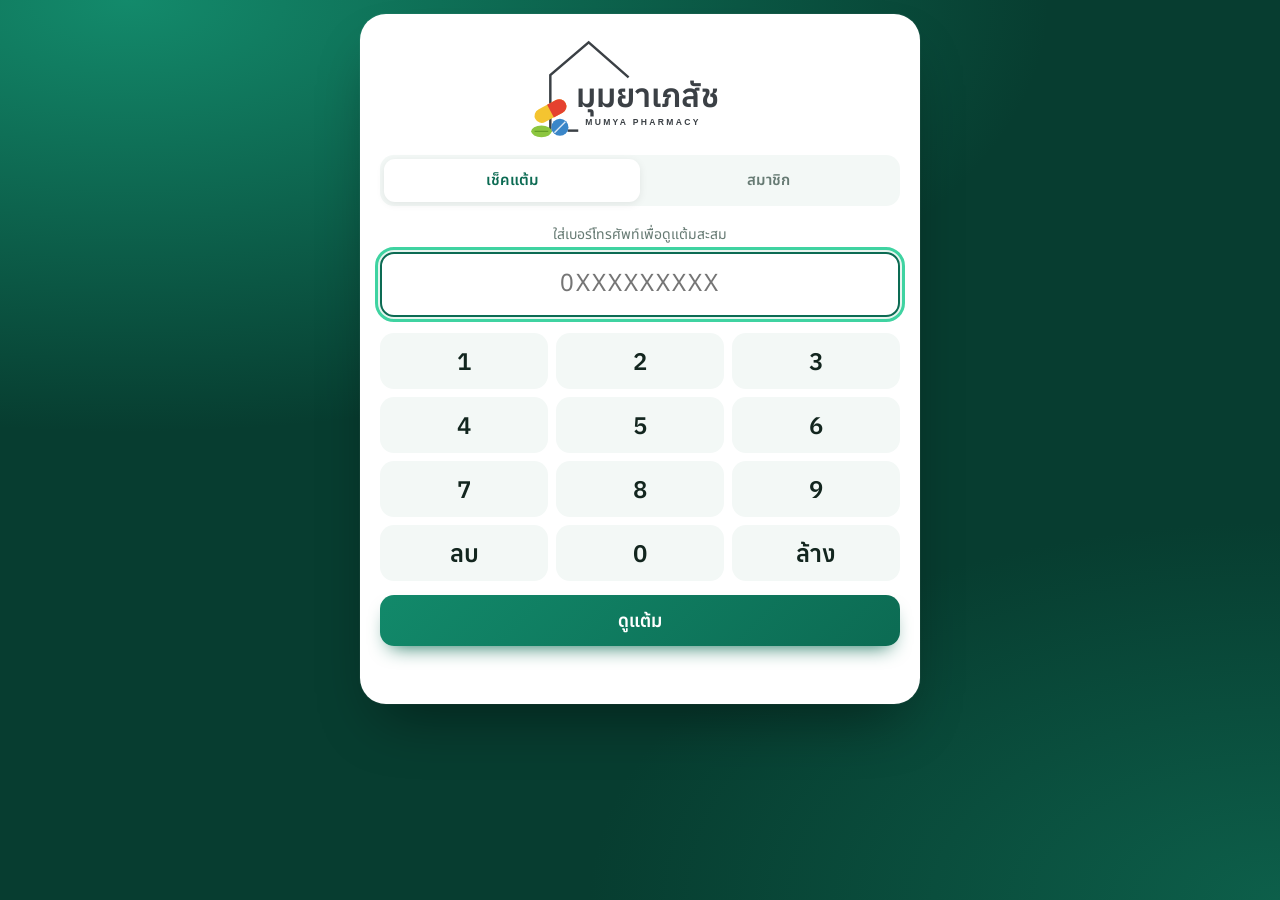
==== commit 7658ae9a: "v1.13.1: PIN ชั่วคราว, หน้าแอดมินออนไลน์, โลโก้ร้าน - v1.12: PIN ชั่วคราวแบบสุ่ม (ทีละคน / ทุกคนที่ย" ====
--- a/wwwroot/check.html
+++ b/wwwroot/check.html
@@ -4,6 +4,7 @@
 <meta charset="utf-8">
 <meta name="viewport" content="width=device-width, initial-scale=1, viewport-fit=cover">
 <meta name="theme-color" content="#0a5a45">
+<link rel="icon" href="data:image/svg+xml,%3Csvg%20xmlns%3D%22http%3A%2F%2Fwww.w3.org%2F2000%2Fsvg%22%20viewBox%3D%2266%20160%20156%20150%22%20role%3D%22img%22%20aria-label%3D%22%E0%B8%A1%E0%B8%B8%E0%B8%A1%E0%B8%A2%E0%B8%B2%E0%B9%80%E0%B8%A0%E0%B8%AA%E0%B8%B1%E0%B8%8A%20Mumya%20Pharmacy%22%3E%0A%20%20%3Cg%20fill%3D%22none%22%20stroke%3D%22%233b4045%22%20stroke-width%3D%223.6%22%20stroke-linecap%3D%22square%22%20stroke-linejoin%3D%22miter%22%3E%0A%20%20%20%20%3Cpath%20d%3D%22M101%20297%20V216%20L157%20168%20L214%20218%22%2F%3E%0A%20%20%20%20%3Cpath%20d%3D%22M128%20297%20H140%22%2F%3E%0A%20%20%3C%2Fg%3E%0A%20%20%3Cg%20transform%3D%22rotate(-28%20101%20268)%22%3E%0A%20%20%20%20%3Crect%20x%3D%2276%22%20y%3D%22258%22%20width%3D%2250%22%20height%3D%2221%22%20rx%3D%2210.5%22%20fill%3D%22%23f4c430%22%2F%3E%0A%20%20%20%20%3Cpath%20d%3D%22M101%20258%20H115.5%20A10.5%2010.5%200%200%201%20115.5%20279%20H101%20Z%22%20fill%3D%22%23e5412f%22%2F%3E%0A%20%20%3C%2Fg%3E%0A%20%20%3Cellipse%20cx%3D%2288%22%20cy%3D%22298%22%20rx%3D%2215%22%20ry%3D%228.5%22%20fill%3D%22%238cc63f%22%2F%3E%0A%20%20%3Cpath%20d%3D%22M78%20298%20H98%22%20stroke%3D%22%235f9a22%22%20stroke-width%3D%221.6%22%2F%3E%0A%20%20%3Ccircle%20cx%3D%22115%22%20cy%3D%22292%22%20r%3D%2212.5%22%20fill%3D%22%233a86c8%22%2F%3E%0A%20%20%3Cpath%20d%3D%22M107%20300%20L123%20284%22%20stroke%3D%22%23dbe9f6%22%20stroke-width%3D%222%22%2F%3E%0A%3C%2Fsvg%3E">
 <title>สมาชิก ยามุมยาเภสัช</title>
 <link rel="preconnect" href="https://fonts.googleapis.com">
 <link rel="preconnect" href="https://fonts.gstatic.com" crossorigin>
@@ -35,6 +36,8 @@
   .box { position: relative; background: var(--paper); border-radius: 26px; width: min(560px, 100%); margin: 0 auto;
     padding: 22px 20px 24px; box-shadow: 0 30px 60px -20px rgba(0,0,0,.45), 0 0 0 1px rgba(255,255,255,.04); animation: rise .6s var(--ease) both; }
   .brandbar { display: flex; align-items: center; justify-content: center; gap: 10px; }
+  .brand-logo { width: min(230px, 62vw); height: auto; display: block; margin: -6px auto -2px; }
+  .sr { position: absolute; width: 1px; height: 1px; overflow: hidden; clip: rect(0 0 0 0); white-space: nowrap; }
   .logo { width: 34px; height: 34px; border-radius: 11px; background: linear-gradient(135deg, var(--mint), var(--brand)); display: grid; place-items: center;
     color: #fff; font: 700 18px var(--f-display); box-shadow: 0 6px 14px -6px var(--brand); }
   h1 { font: 700 21px/1.2 var(--f-display); margin: 0; color: var(--brand); }
@@ -174,7 +177,22 @@
 <body>
 <div class="glow" aria-hidden="true"><i></i><i></i></div>
 <div class="box">
-  <div class="brandbar"><div class="logo">ย</div><h1 id="shop">ร้านยามุมยาเภสัช</h1></div>
+  <div class="brandbar"><svg class="brand-logo" xmlns="http://www.w3.org/2000/svg" viewBox="64 150 336 162" role="img" aria-label="มุมยาเภสัช Mumya Pharmacy">
+  <g fill="none" stroke="#3b4045" stroke-width="3.6" stroke-linecap="square" stroke-linejoin="miter">
+    <path d="M101 297 V216 L157 168 L214 218"/>
+    <path d="M128 297 H140"/>
+  </g>
+  <text x="139" y="263" font-family="Anuphan, 'Noto Sans Thai', 'Leelawadee UI', Tahoma, sans-serif" font-size="47" font-weight="600" fill="#3b4045">มุมยาเภสัช</text>
+  <text x="152" y="289" font-family="'Noto Sans', 'Segoe UI', Arial, sans-serif" font-size="12.5" font-weight="700" letter-spacing="3.4" fill="#3b4045">MUMYA PHARMACY</text>
+  <g transform="rotate(-28 101 268)">
+    <rect x="76" y="258" width="50" height="21" rx="10.5" fill="#f4c430"/>
+    <path d="M101 258 H115.5 A10.5 10.5 0 0 1 115.5 279 H101 Z" fill="#e5412f"/>
+  </g>
+  <ellipse cx="88" cy="298" rx="15" ry="8.5" fill="#8cc63f"/>
+  <path d="M78 298 H98" stroke="#5f9a22" stroke-width="1.6"/>
+  <circle cx="115" cy="292" r="12.5" fill="#3a86c8"/>
+  <path d="M107 300 L123 284" stroke="#dbe9f6" stroke-width="2"/>
+</svg><h1 id="shop" class="sr">ร้านยามุมยาเภสัช</h1></div>
   <div class="tabs" id="tabs" hidden data-on="points">
     <button data-tab="points">เช็คแต้ม</button>
     <button data-tab="member">สมาชิก</button>
@@ -303,7 +321,9 @@
       const body = { phone: ph.value, pin: pin.value };
       if (LINE.idToken) body.lineIdToken = LINE.idToken;
       const d = await api('my/login', body);
-      token = d.token; me = d; meTab = 'drugs'; LINE.auto = true;
+      token = d.token; LINE.auto = true;
+      if (d.mustChange) return forcePinForm(d.name, pin.value);
+      me = d; meTab = 'drugs';
       renderMe(true);
     } catch (e) { memberLogin(e.message); }
   };
@@ -479,6 +499,34 @@
   };
 }
 
+// ---------- PIN ชั่วคราวจากร้าน: ต้องตั้ง PIN ใหม่ก่อนดูข้อมูล ----------
+// tempPin = PIN ที่เพิ่งใส่ตอนเข้าสู่ระบบ (ไม่ต้องถามซ้ำ) / ว่าง = เข้าทาง LINE ต้องใส่ PIN ชั่วคราวเอง
+function forcePinForm(name, tempPin, msg = '') {
+  me = null;
+  privateScreen(logout);
+  view.innerHTML = `<div class="center rise"><div style="font-size:42px;line-height:1">🔐</div><h2 style="margin-top:6px">ตั้ง PIN ใหม่ของคุณ</h2>
+      <div class="muted">สวัสดีคุณ${esc(name || '')} — PIN ที่ได้จากร้านเป็น PIN ชั่วคราว<br>กรุณาตั้ง PIN ใหม่ 4-6 หลักที่จำได้ก่อนใช้งาน</div></div>
+    ${tempPin ? '' : '<label class="lb rise" style="--d:1">PIN ชั่วคราวจากร้าน</label><input id="cur" class="rise" style="--d:1" type="password" inputmode="numeric" maxlength="6" autocomplete="off">'}
+    <label class="lb rise" style="--d:2">PIN ใหม่ (ตัวเลข 4-6 หลัก)</label><input id="np" class="rise" style="--d:2" type="password" inputmode="numeric" maxlength="6" autocomplete="off">
+    <label class="lb rise" style="--d:3">ยืนยัน PIN ใหม่</label><input id="np2" class="rise" style="--d:3" type="password" inputmode="numeric" maxlength="6" autocomplete="off">
+    ${padHtml()}<button class="go rise" style="--d:4" id="go">ตั้ง PIN และเข้าใช้งาน</button>
+    <div class="center"><button class="link" id="out">ออกจากระบบ</button></div><div class="err">${esc(msg)}</div>`;
+  const cur = view.querySelector('#cur'), np = view.querySelector('#np'), np2 = view.querySelector('#np2'), btn = view.querySelector('#go');
+  keypad([cur, np, np2].filter(Boolean));
+  (cur || np).focus();
+  view.querySelector('#out').onclick = logout;
+  btn.onclick = async () => {
+    if (np.value !== np2.value) return forcePinForm(name, tempPin, 'PIN ใหม่ทั้งสองช่องไม่ตรงกัน');
+    btn.disabled = true; btn.classList.add('loading');
+    try {
+      const r = await api('my/pin', { current: tempPin || cur.value, pin: np.value });
+      if (r.token) token = r.token;
+      me = await api('my/profile'); meTab = 'drugs';
+      renderMe(true);
+    } catch (e) { if (token) forcePinForm(name, tempPin, e.message); }
+  };
+}
+
 // ---------- ขอแก้ไขข้อมูลส่วนตัว (เภสัชกรตรวจก่อนบันทึกลงระบบร้าน) ----------
 const EDIT_FIELDS = [
   ['Phone', 'เบอร์โทร', 'tel'], ['Email', 'อีเมล', 'email'], ['BirthDate', 'วันเกิด', 'date'],
@@ -538,6 +586,7 @@
   view.innerHTML = '<div class="spinner"></div><div class="muted center">กำลังเข้าสู่ระบบด้วย LINE…</div>';
   try {
     const d = await api('my/line', { idToken: LINE.idToken });
+    if (d.linked && d.mustChange) { token = d.token; return forcePinForm(d.name, ''); }
     if (d.linked) { token = d.token; me = d; meTab = 'drugs'; return renderMe(true); }
     memberLogin();
   } catch (e) {
@@ -554,8 +603,11 @@
   view.querySelector('#bk').onclick = () => renderMe();
   view.querySelector('#go').onclick = async () => {
     try {
-      const d = await api('my/login', { phone: (me.Contact || {}).Phone || '', pin: view.querySelector('#pin').value, lineIdToken: LINE.idToken });
-      token = d.token; me = d; renderMe();
+      const p = view.querySelector('#pin').value;
+      const d = await api('my/login', { phone: (me.Contact || {}).Phone || '', pin: p, lineIdToken: LINE.idToken });
+      token = d.token;
+      if (d.mustChange) return forcePinForm(d.name, p);
+      me = d; renderMe();
     } catch (e) { if (me) linkLineForm(e.message); }
   };
 }
